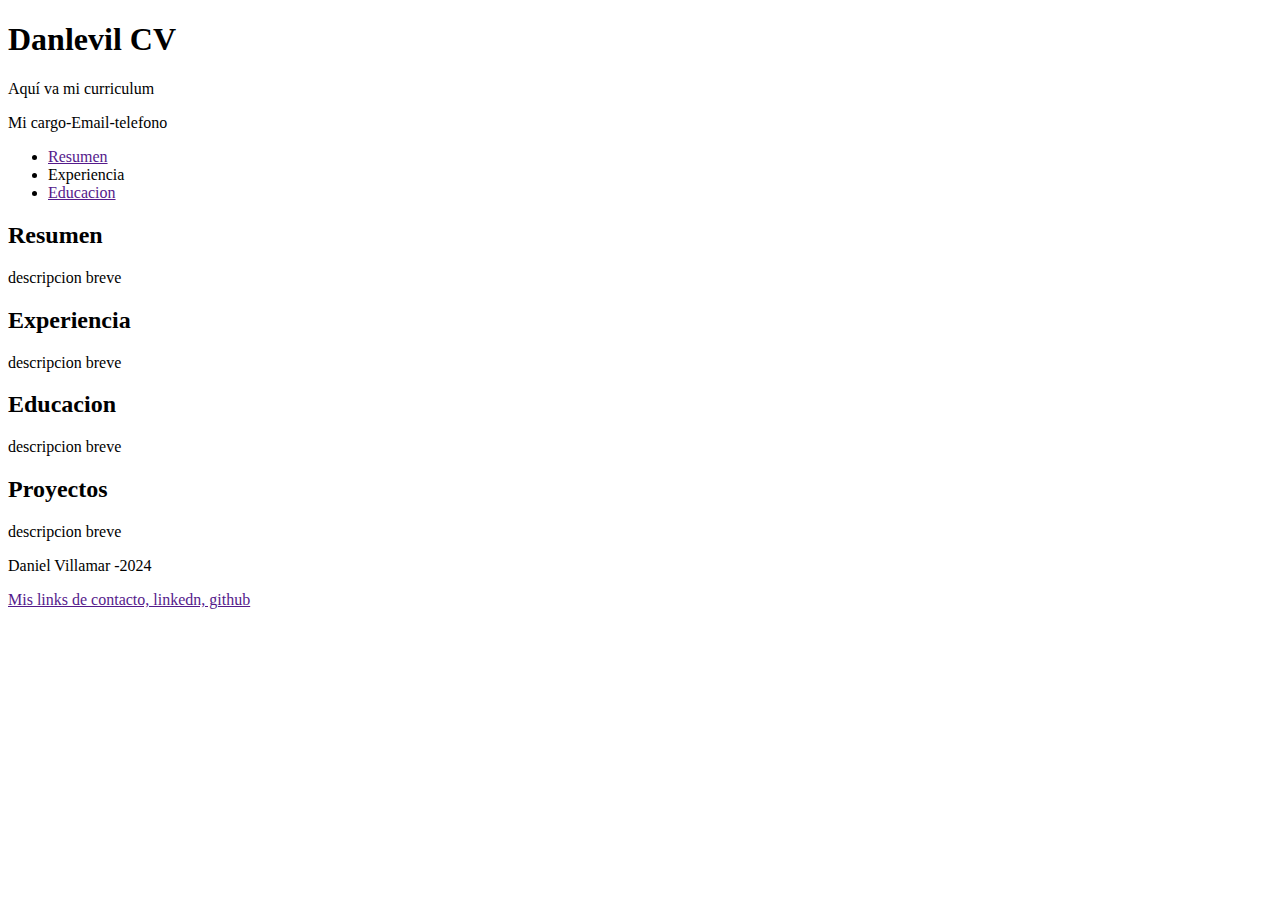
==== index.html @ 98391771 "guia02 estructura basica" ====
<!DOCTYPE html>
<html>
    <head>
        <title>danlevilCv</title>
        <meta charset="utf-8">
        <meta name="viewport" content="width=device-width">

    </head>
    <body>
        <header>
            <h1>Danlevil CV</h1>
            <p>Aquí va mi curriculum</p>
            <p>Mi cargo-Email-telefono</p>
            
        </header>
        <nav>
            <ul>
                <li><a href="">Resumen</a></li>
                <li><a href=""></a>Experiencia</li>
                <li><a href="">Educacion</a></li>
            </ul>
        </nav>
        <main>
            <section>
                <h2>Resumen</h2>
                <p>descripcion breve</p>
            </section>
            <section>
                <h2>Experiencia</h2>
                <p>descripcion breve</p>
            </section>
            <section>
                <h2>Educacion</h2>
                <p>descripcion breve</p>
            </section>
            <section>
                <h2>Proyectos</h2>
                <p>descripcion breve</p>
            </section>
        </main>
        <footer>
            <p>Daniel Villamar -2024</p>
            <a href="">Mis links de contacto, linkedn, github</a>
        </footer>
    </body>

</html>
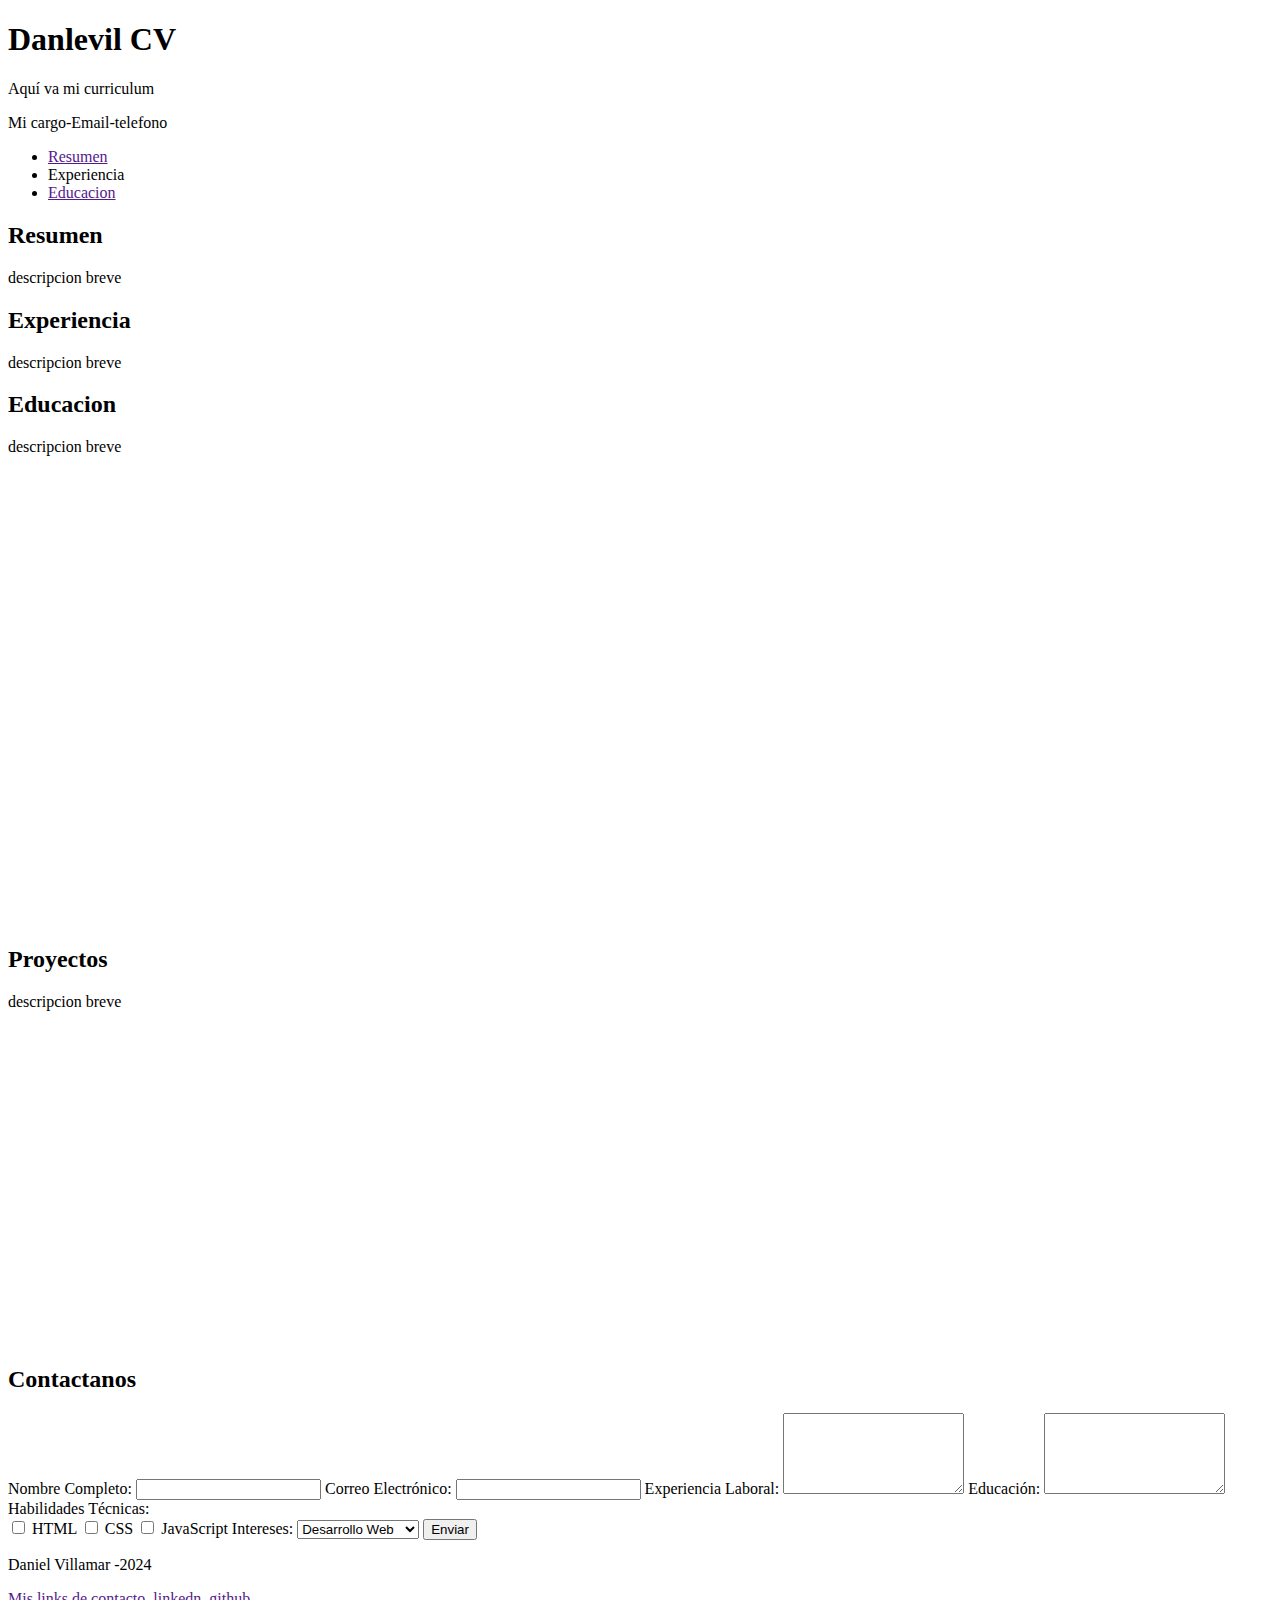
==== commit 88f49004: "guia 03 embeber objetos, formulario" ====
--- a/index.html
+++ b/index.html
@@ -32,10 +32,39 @@
             <section>
                 <h2>Educacion</h2>
                 <p>descripcion breve</p>
+                <iframe src="https://www.google.com/maps/embed?pb=!1m18!1m12!1m3!1d63792.24264597484!2d-80.03666717832031!3d-2.1478802000000035!2m3!1f0!2f0!3f0!3m2!1i1024!2i768!4f13.1!3m3!1m2!1s0x902d72f925e5bfdb%3A0x327cdb9f7f4ba3b2!2sEscuela%20Superior%20Polit%C3%A9cnica%20del%20Litoral%20(ESPOL)!5e0!3m2!1ses!2sec!4v1728502370541!5m2!1ses!2sec" width="600" height="450" style="border:0;" allowfullscreen="" loading="lazy" referrerpolicy="no-referrer-when-downgrade"></iframe>
             </section>
             <section>
                 <h2>Proyectos</h2>
                 <p>descripcion breve</p>
+                <iframe width="560" height="315" src="https://www.youtube.com/embed/fregObNcHC8?si=qarsJ1gF5odza_3P" title="YouTube video player" frameborder="0" allow="accelerometer; autoplay; clipboard-write; encrypted-media; gyroscope; picture-in-picture; web-share" referrerpolicy="strict-origin-when-cross-origin" allowfullscreen></iframe>            </section>
+            </section>
+            <section>
+                <h2>Contactanos</h2>
+                <form>
+                    <label for="nombre">Nombre Completo:</label>
+                    <input type="text" id="nombre" name="nombre" required>
+                    <label for="email">Correo Electrónico:</label>
+                    <input type="email" id="email" name="email" required>
+                    <label for="experiencia">Experiencia Laboral:</label>
+                    <textarea id="experiencia" name="experiencia" rows="5"
+                    required></textarea>
+                    <label for="educacion">Educación:</label>
+                    <textarea id="educacion" name="educacion" rows="5"
+                    required></textarea>
+                    <label>Habilidades Técnicas:</label><br>
+                    <input type="checkbox" name="habilidades" value="HTML"> HTML
+                    <input type="checkbox" name="habilidades" value="CSS"> CSS
+                    <input type="checkbox" name="habilidades" value="JavaScript">
+                    JavaScript
+                    <label for="intereses">Intereses:</label>
+                    <select id="intereses" name="intereses">
+                    <option value="desarrollo">Desarrollo Web</option>
+                    <option value="diseno">Diseño Gráfico</option>
+                    <option value="marketing">Marketing Digital</option>
+                    </select>
+                    <button type="submit">Enviar</button>
+                    </form>
             </section>
         </main>
         <footer>
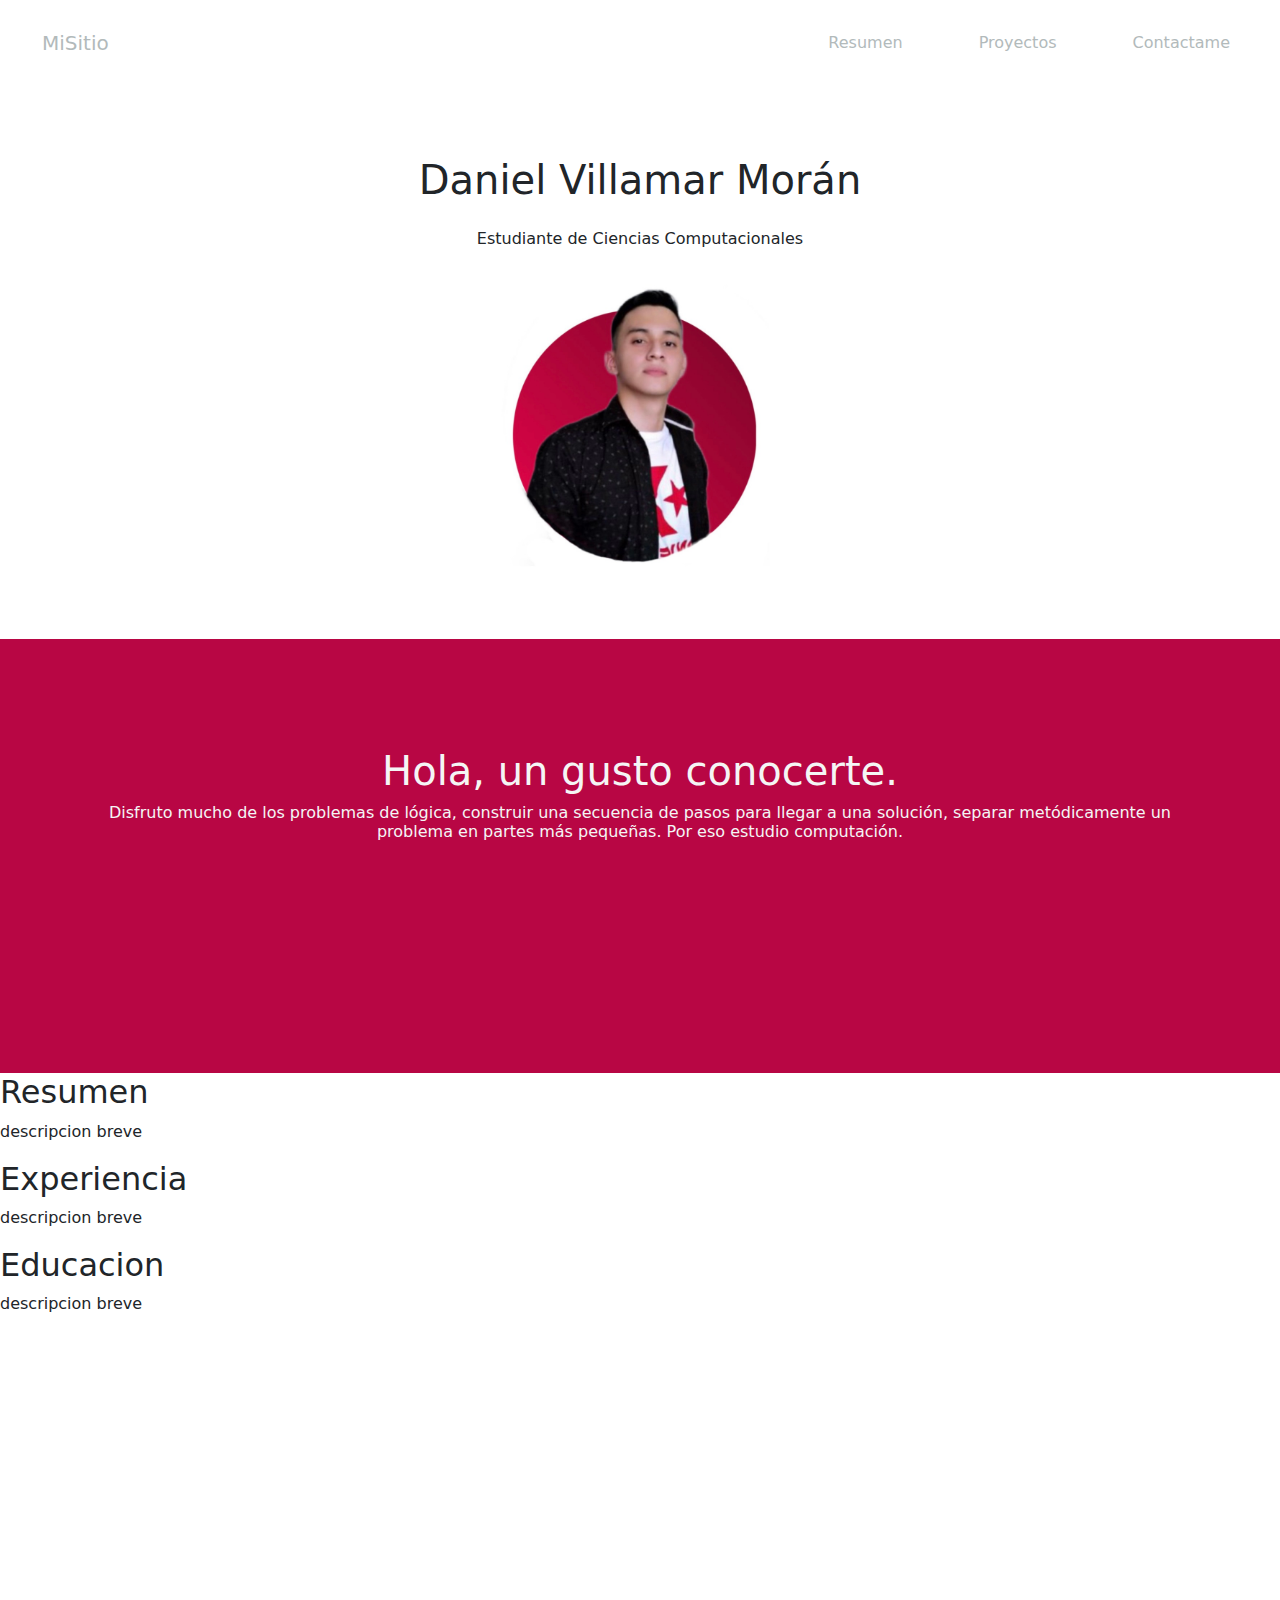
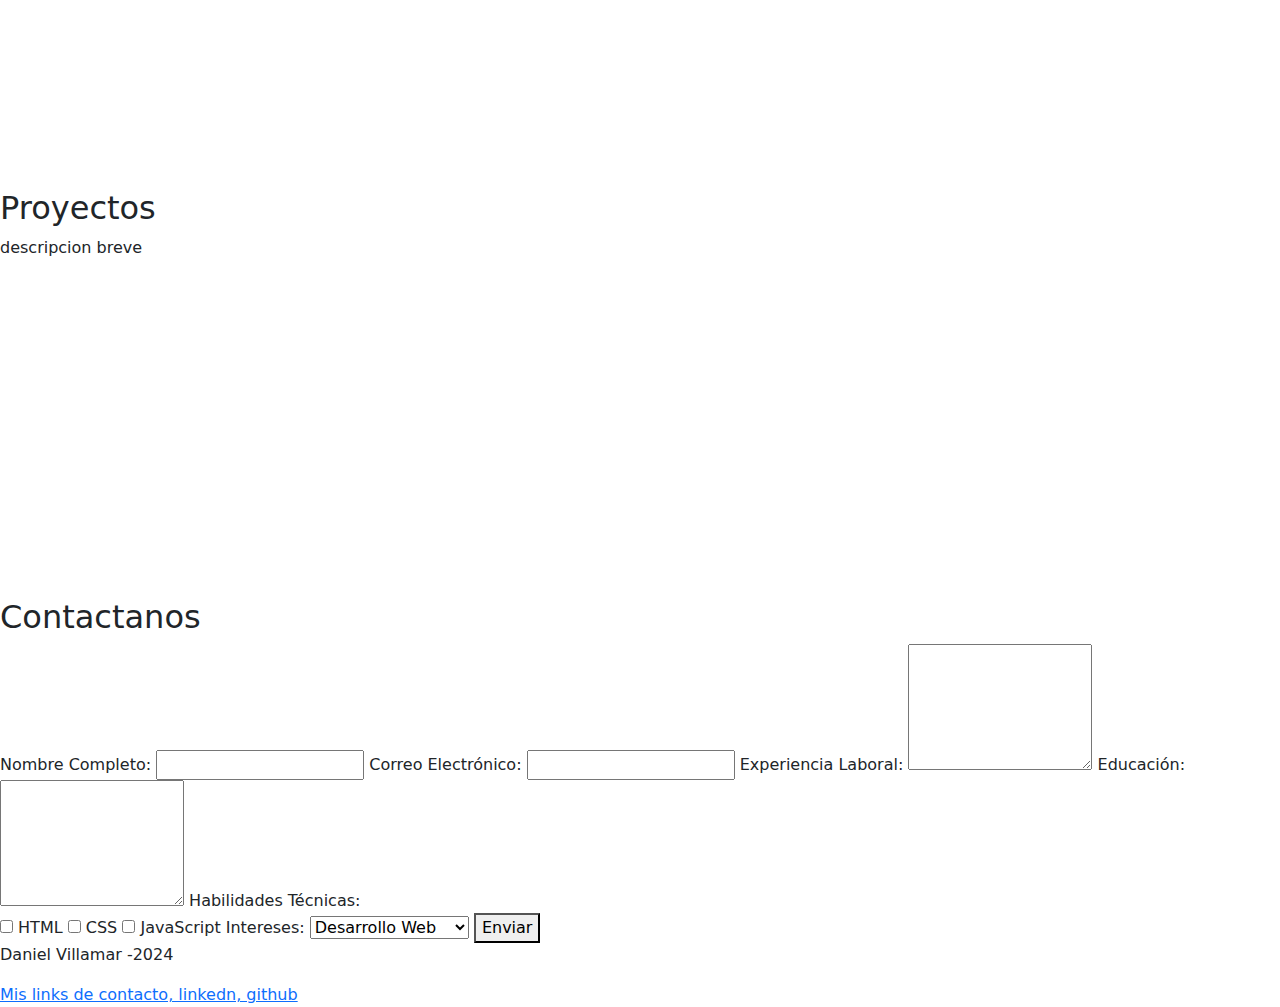
==== commit 5b39a564: "nav bar, section1 Resume" ====
--- a/index.html
+++ b/index.html
@@ -4,23 +4,59 @@
         <title>danlevilCv</title>
         <meta charset="utf-8">
         <meta name="viewport" content="width=device-width">
-
+        <!--Estilos css-->
+        <link rel="stylesheet" href="stylesheets/style.css">
+        <link rel="stylesheet" href="https://cdn.jsdelivr.net/npm/bootstrap@5.3.3/dist/css/bootstrap.min.css">
     </head>
     <body>
-        <header>
-            <h1>Danlevil CV</h1>
-            <p>Aquí va mi curriculum</p>
-            <p>Mi cargo-Email-telefono</p>
-            
+        <!--NavBar: Enlaces a las secciones-->
+        <nav class="navbar navbar-expand-lg ">
+            <div class="container-fluid">
+                <a class="navbar-brand" href="#">MiSitio</a>
+                <button class="navbar-toggler" type="button" data-bs-toggle="collapse" data-bs-target="#navbarNav" aria-controls="navbarNav" aria-expanded="false" aria-label="Toggle navigation">
+                    <span class="navbar-toggler-icon"></span>
+                </button>
+                <div class="collapse navbar-collapse" id="navbarNav">
+                    <ul class="navbar-nav ms-auto">
+                        <li class="nav-item">
+                            <a class="nav-link" href="#">Resumen</a>
+                        </li>
+                        <li class="nav-item">
+                            <a class="nav-link" href="#">Proyectos</a>
+                        </li>
+                        <li class="nav-item">
+                            <a class="nav-link" href="#">Contactame</a>
+                        </li>
+                    </ul>
+                </div>
+            </div>
+        </nav>
+        <!--Header: Nombre, descripción breve y foto-->
+        <header class=" header_container">
+            <section>
+                <h1>Daniel Villamar Morán</h1>
+                <h6>Estudiante de Ciencias Computacionales</h6>
+                
+            </section>
+            <section>
+                <figure>
+                    <img src="img/perfil.jpg" alt="foto de perfil" width="300" height="300">
+                </figure>
+            </section>          
         </header>
-        <nav>
-            <ul>
-                <li><a href="">Resumen</a></li>
-                <li><a href=""></a>Experiencia</li>
-                <li><a href="">Educacion</a></li>
-            </ul>
-        </nav>
+        <!--Contenido Main-->
         <main>
+        <!--Resumen-->
+            <section class="introPersonal">
+                <div class="containerPersonal">
+                    <div class="centrado">
+                        <h1>Hola, un gusto conocerte.</h1>
+                        <h6>Disfruto mucho de los problemas de lógica, construir una secuencia de pasos para llegar a una solución, separar metódicamente un problema en partes más pequeñas. Por eso estudio computación. </h6>
+                    </div>
+
+                </div>
+
+            </section>
             <section>
                 <h2>Resumen</h2>
                 <p>descripcion breve</p>
@@ -71,6 +107,7 @@
             <p>Daniel Villamar -2024</p>
             <a href="">Mis links de contacto, linkedn, github</a>
         </footer>
+        <!--Bootstrap JS-->
+        <script src="https://cdn.jsdelivr.net/npm/bootstrap@5.3.3/dist/js/bootstrap.bundle.min.js"></script>
     </body>
-
 </html>--- a/stylesheets/style.css
+++ b/stylesheets/style.css
@@ -0,0 +1,66 @@
+:root{
+    --Punto_focal:#d80808 /*Rojo*/
+    --interfaz:   #ede2e2 /*Blanco*/
+    --letrasOpacas: #b2babb
+}
+/*El menu de navegación del sitio*/
+.navbar{
+    background-color: var(--interfaz);
+    
+    margin-bottom: 30px;
+}
+.navbar:hover{
+    
+}
+.navbar a{
+    color: rgb(178, 186, 187);
+    margin: 15px 30px;
+    
+}
+.navbar a:hover{
+    color: black;
+    font-weight: bold;
+    transition: 0.4s;
+    font-size: 20px;
+    margin-bottom: 2px;
+}
+/*Header*/
+.header_container{
+    display: flex;
+    flex-direction: column;
+    align-items: center;
+    text-align: center;
+
+}
+.header_container h1 {
+    margin-top: 15px;
+    margin-bottom: 25px;
+    padding-top: 25px;
+}
+.header_container h6 {
+    margin-top: 15px;
+    margin-bottom: 25px;
+}
+/*Resumen*/
+.introPersonal{
+    
+    background-color: #b80644;
+    margin-top: 50px;
+    padding-bottom: 14rem;
+    padding-top: 3.6rem;
+}
+.containerPersonal{
+    display: block;
+    position: relative;
+    margin: 0 auto ;
+    padding-top: 50px;
+    margin-left: 80px;
+    margin-right: 80px;
+    
+}
+.centrado {
+    text-align: center;
+}
+.centrado h1, .centrado h6{
+    color:whitesmoke;
+}
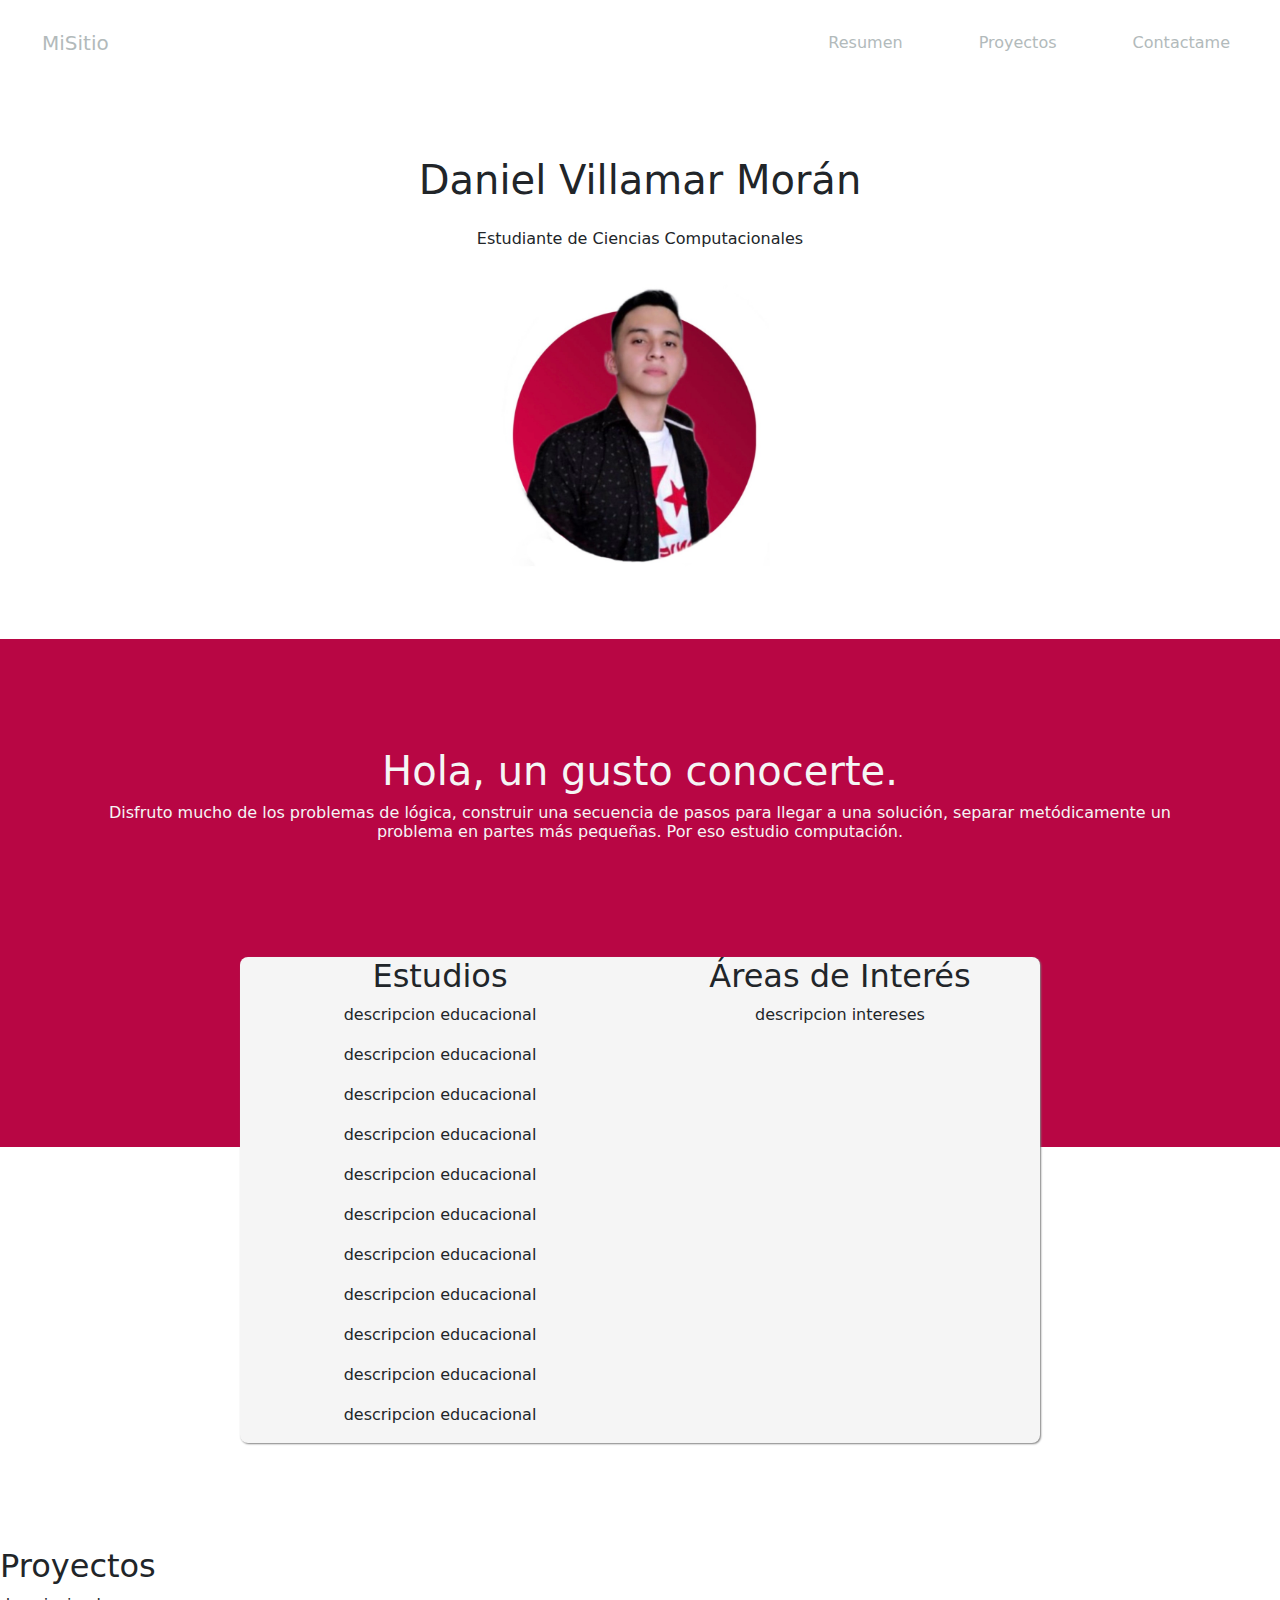
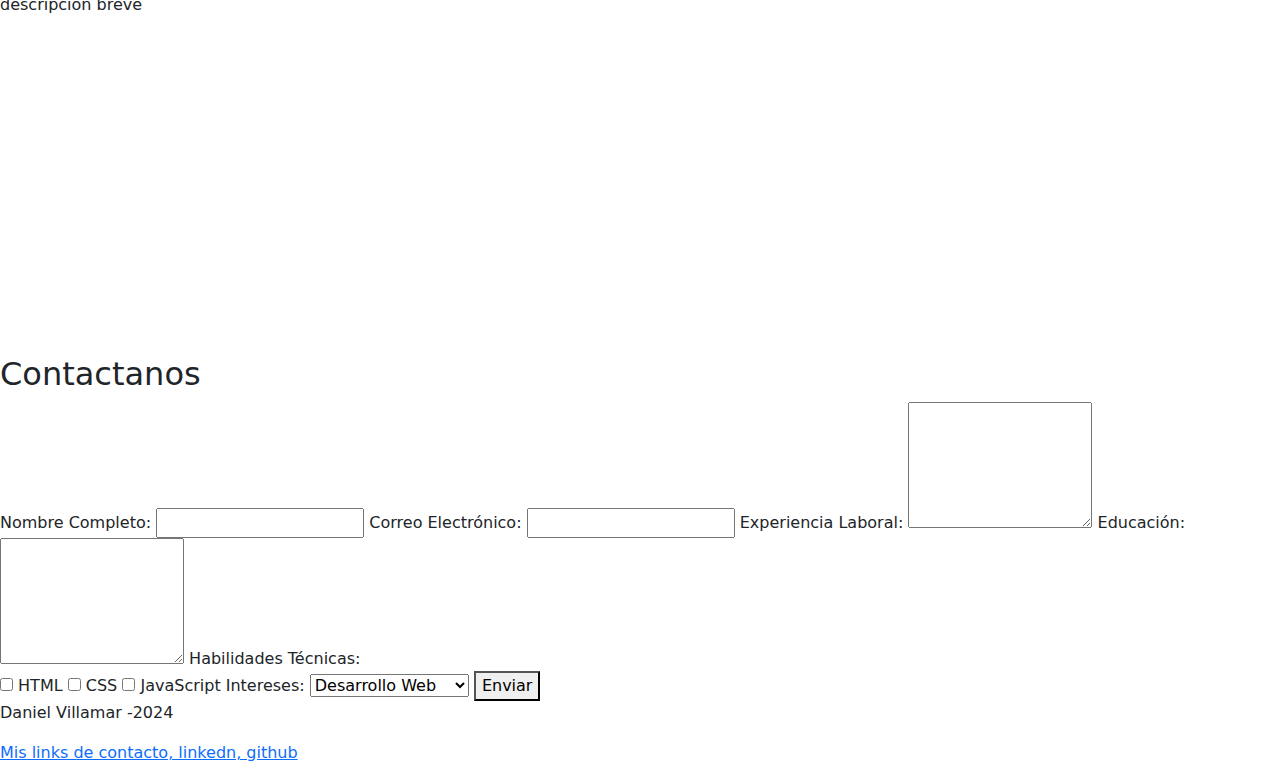
==== commit 721513d6: "Box del background 0.1" ====
--- a/index.html
+++ b/index.html
@@ -6,6 +6,8 @@
         <meta name="viewport" content="width=device-width">
         <!--Estilos css-->
         <link rel="stylesheet" href="stylesheets/style.css">
+        <link rel="stylesheet" href="stylesheets/styleBackground.css">
+        <!--Bootstrap-->
         <link rel="stylesheet" href="https://cdn.jsdelivr.net/npm/bootstrap@5.3.3/dist/css/bootstrap.min.css">
     </head>
     <body>
@@ -53,27 +55,36 @@
                         <h1>Hola, un gusto conocerte.</h1>
                         <h6>Disfruto mucho de los problemas de lógica, construir una secuencia de pasos para llegar a una solución, separar metódicamente un problema en partes más pequeñas. Por eso estudio computación. </h6>
                     </div>
-
                 </div>
-
             </section>
-            <section>
-                <h2>Resumen</h2>
-                <p>descripcion breve</p>
+        <!--Información-->
+            <section class="sectionbackground">
+                <div class="containerBackground">
+                    <section class="educacion">
+                        <h2>Estudios</h2>
+                        <p>descripcion educacional</p>
+                        <p>descripcion educacional</p>
+                        <p>descripcion educacional</p>
+                        <p>descripcion educacional</p>
+                        <p>descripcion educacional</p>
+                        <p>descripcion educacional</p>
+                        <p>descripcion educacional</p>
+                        <p>descripcion educacional</p>
+                        <p>descripcion educacional</p>
+                        <p>descripcion educacional</p>
+                        <p>descripcion educacional</p>
+                    </section>
+                    <section class="areasDeInteres">
+                        <h2>Áreas de Interés</h2>
+                        <p>descripcion intereses</p>
+                    </section>
+                </div>
             </section>
-            <section>
-                <h2>Experiencia</h2>
-                <p>descripcion breve</p>
-            </section>
-            <section>
-                <h2>Educacion</h2>
-                <p>descripcion breve</p>
-                <iframe src="https://www.google.com/maps/embed?pb=!1m18!1m12!1m3!1d63792.24264597484!2d-80.03666717832031!3d-2.1478802000000035!2m3!1f0!2f0!3f0!3m2!1i1024!2i768!4f13.1!3m3!1m2!1s0x902d72f925e5bfdb%3A0x327cdb9f7f4ba3b2!2sEscuela%20Superior%20Polit%C3%A9cnica%20del%20Litoral%20(ESPOL)!5e0!3m2!1ses!2sec!4v1728502370541!5m2!1ses!2sec" width="600" height="450" style="border:0;" allowfullscreen="" loading="lazy" referrerpolicy="no-referrer-when-downgrade"></iframe>
-            </section>
+            <!--Proyectos, cards proyectos-->
             <section>
                 <h2>Proyectos</h2>
                 <p>descripcion breve</p>
-                <iframe width="560" height="315" src="https://www.youtube.com/embed/fregObNcHC8?si=qarsJ1gF5odza_3P" title="YouTube video player" frameborder="0" allow="accelerometer; autoplay; clipboard-write; encrypted-media; gyroscope; picture-in-picture; web-share" referrerpolicy="strict-origin-when-cross-origin" allowfullscreen></iframe>            </section>
+                <iframe width="560" height="315" src="https://www.youtube.com/embed/fregObNcHC8?si=qarsJ1gF5odza_3P" title="YouTube video player" frameborder="0" allow="accelerometer; autoplay; clipboard-write; encrypted-media; gyroscope; picture-in-picture; web-share" referrerpolicy="strict-origin-when-cross-origin" allowfullscreen></iframe>            
             </section>
             <section>
                 <h2>Contactanos</h2>
@@ -110,4 +121,5 @@
         <!--Bootstrap JS-->
         <script src="https://cdn.jsdelivr.net/npm/bootstrap@5.3.3/dist/js/bootstrap.bundle.min.js"></script>
     </body>
-</html>+</html>
+                <!--<iframe src="https://www.google.com/maps/embed?pb=!1m18!1m12!1m3!1d63792.24264597484!2d-80.03666717832031!3d-2.1478802000000035!2m3!1f0!2f0!3f0!3m2!1i1024!2i768!4f13.1!3m3!1m2!1s0x902d72f925e5bfdb%3A0x327cdb9f7f4ba3b2!2sEscuela%20Superior%20Polit%C3%A9cnica%20del%20Litoral%20(ESPOL)!5e0!3m2!1ses!2sec!4v1728502370541!5m2!1ses!2sec" width="600" height="450" style="border:0;" allowfullscreen="" loading="lazy" referrerpolicy="no-referrer-when-downgrade"></iframe>-->--- a/stylesheets/style.css
+++ b/stylesheets/style.css
@@ -1,12 +1,11 @@
 :root{
-    --Punto_focal:#d80808 /*Rojo*/
-    --interfaz:   #ede2e2 /*Blanco*/
+    --punto-focal:  #b80644f /*Rojo*/
+    --interfaz:     #ede2e2 /*Blanco*/
     --letrasOpacas: #b2babb
 }
 /*El menu de navegación del sitio*/
 .navbar{
-    background-color: var(--interfaz);
-    
+    background-color: var(--punto-focal);
     margin-bottom: 30px;
 }
 .navbar:hover{
@@ -43,10 +42,9 @@
 }
 /*Resumen*/
 .introPersonal{
-    
     background-color: #b80644;
     margin-top: 50px;
-    padding-bottom: 14rem;
+    padding-bottom: 3.6rem;
     padding-top: 3.6rem;
 }
 .containerPersonal{
--- a/stylesheets/styleBackground.css
+++ b/stylesheets/styleBackground.css
@@ -0,0 +1,43 @@
+:root{
+    --Punto_focal:#b80644 /*Rojo*/
+    --interfaz:   #ede2e2 /*Blanco*/
+}
+.sectionbackground{
+    position: static;
+    background-color:#b80644;
+    max-height: 15rem;/*Controla cuanto va a crecer el section*/
+    padding-bottom: 4rem; 
+    margin-bottom: 25rem;
+}
+.containerBackground{
+    position: relative;
+    display: flex;
+    flex-wrap: wrap;
+    background-color: whitesmoke;
+    border-radius: 8px;
+    margin-left: 15em;
+    margin-right: 15em;
+    top: 50px;
+    box-shadow: gray 1px 1px 2px;
+
+}
+/*
+.backgroundExtensivo{
+    position: inherit;
+    background-color: greenyellow;
+    display: flex;
+    flex-wrap: ;
+    justify-content: space-around;
+    border-radius: 8px;
+    top: 20px;
+    border-style:ridge;
+}*/
+.educacion{
+    text-align: center;
+    flex-basis: 50%;
+}
+.areasDeInteres{
+    text-align: center;
+    flex-basis: 50%;
+
+}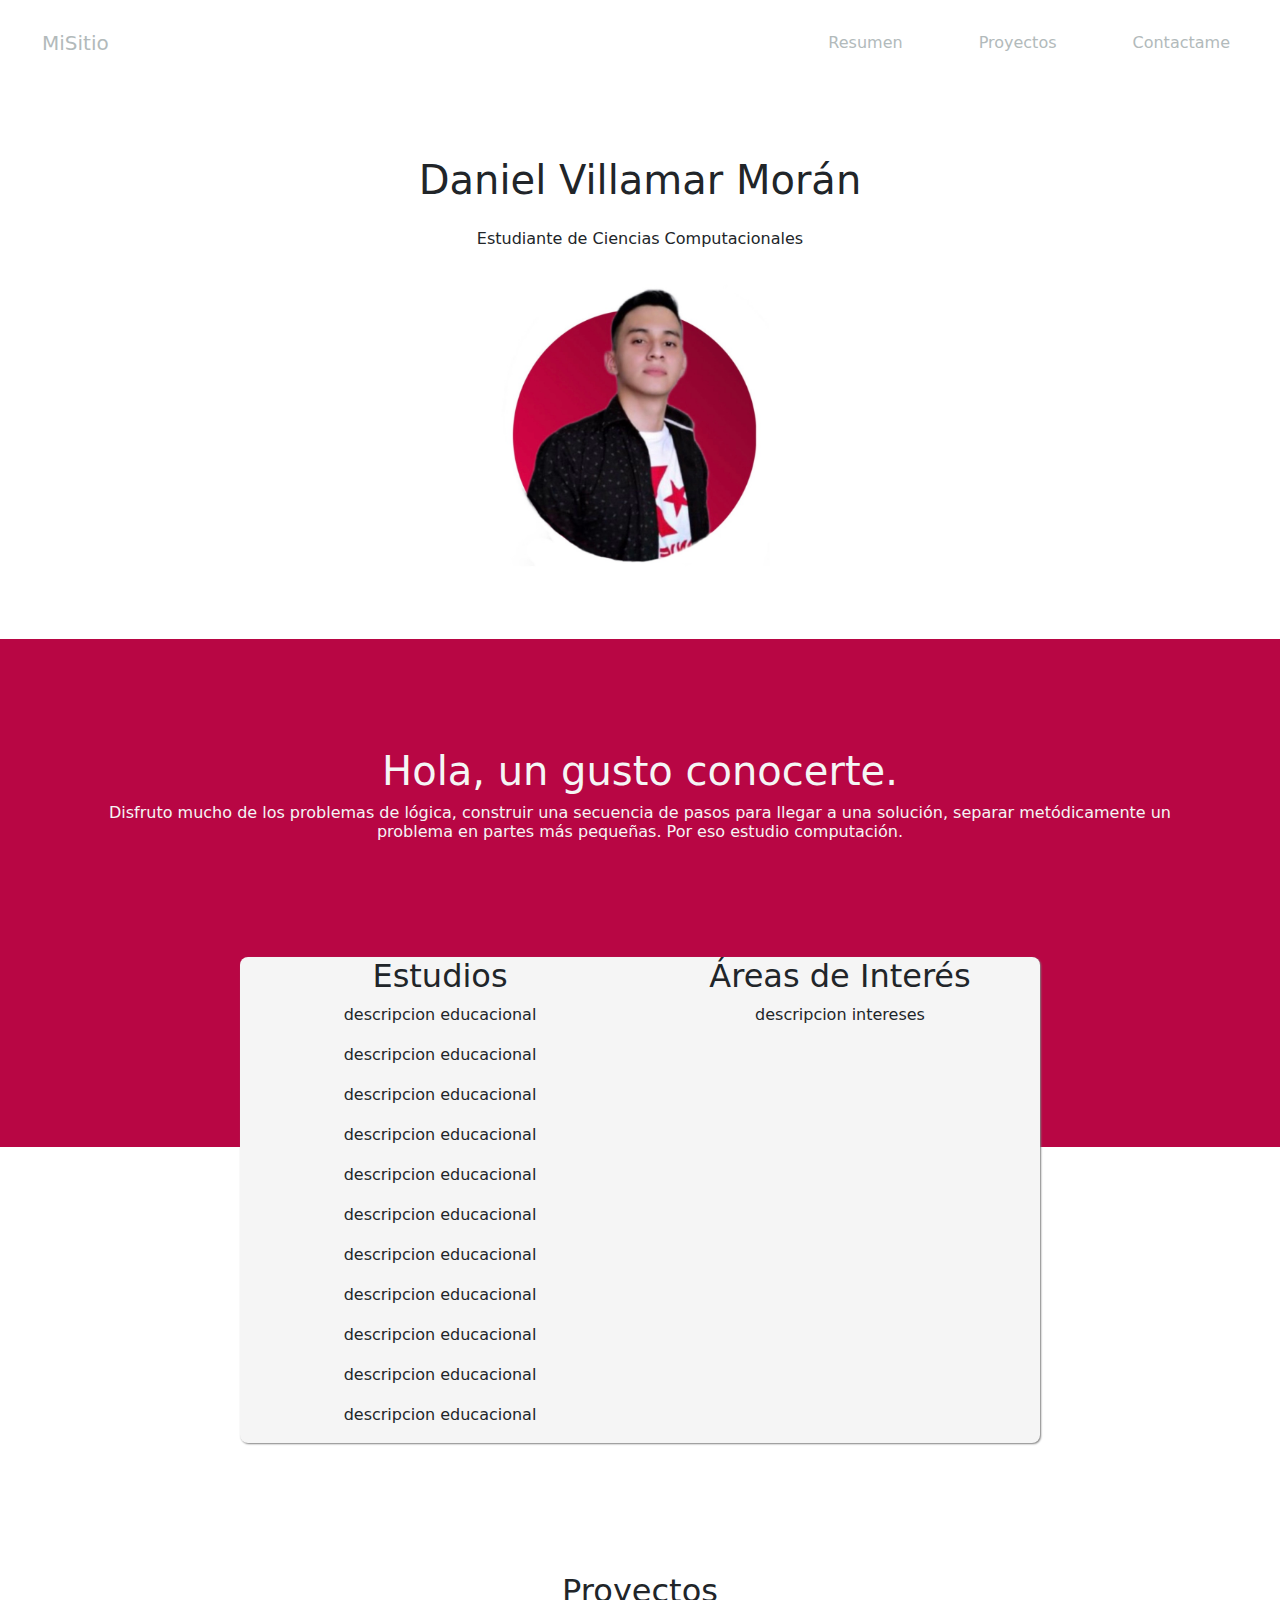
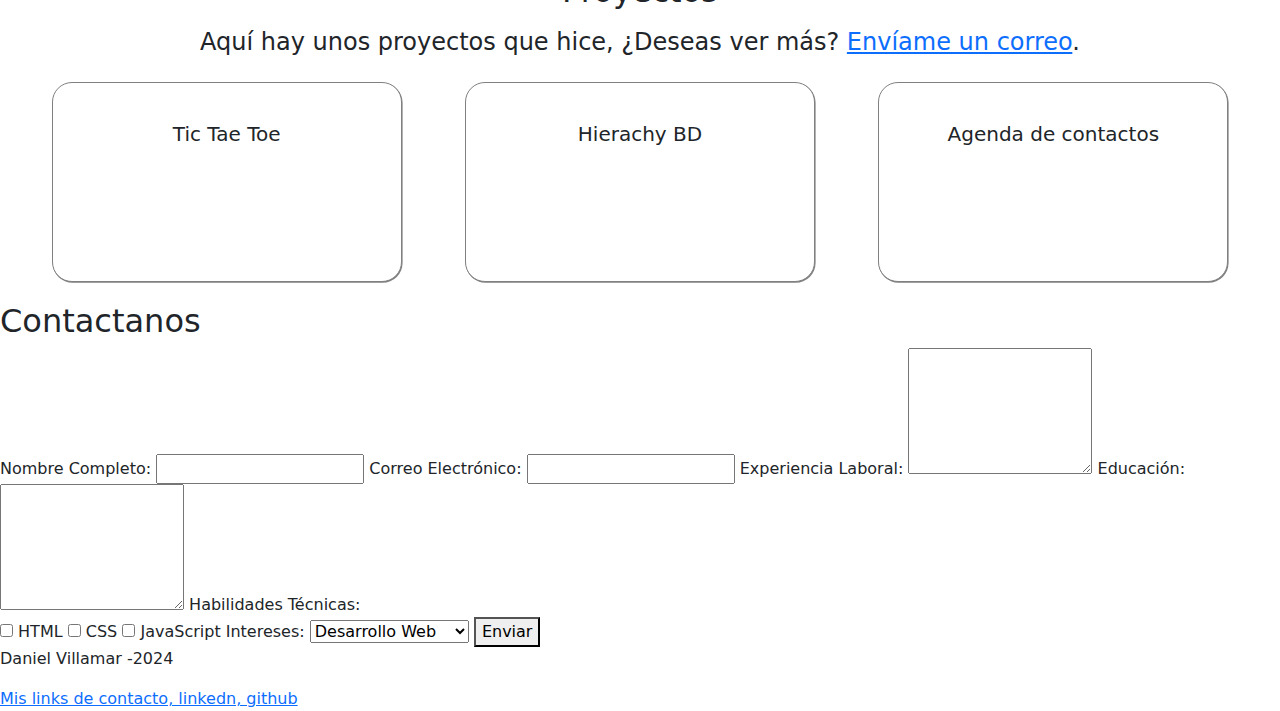
==== commit edf0a243: "Cards, proyectos personales" ====
--- a/index.html
+++ b/index.html
@@ -80,11 +80,36 @@
                     </section>
                 </div>
             </section>
-            <!--Proyectos, cards proyectos-->
-            <section>
+            <!--Proyectos, tarjetas proyectos-->
+            <section class="proyectosPersonales">
                 <h2>Proyectos</h2>
-                <p>descripcion breve</p>
-                <iframe width="560" height="315" src="https://www.youtube.com/embed/fregObNcHC8?si=qarsJ1gF5odza_3P" title="YouTube video player" frameborder="0" allow="accelerometer; autoplay; clipboard-write; encrypted-media; gyroscope; picture-in-picture; web-share" referrerpolicy="strict-origin-when-cross-origin" allowfullscreen></iframe>            
+                <h4 >Aquí hay unos proyectos que hice, ¿Deseas ver más? <a href="danlevil@espol.edu.ec">Envíame un correo</a>.</h4>
+                <div id="containerP">
+                    <div class="containertarjeta">
+                        <div class="tarjeta">
+                            <h5>Tic Tae Toe</h5>
+                            <p class="tarjeta-text">Implementacion en Java del popular juego usando algoritmo de arboles.</p>
+                            <a class="botonTarjetas" href="https://github.com/danlevil/ED-G9-Proyecto" target="_blank">Ver proyecto</a>    
+                        </div>
+                    </div>
+                    <div class="containertarjeta">
+                        <div class="tarjeta">
+                            <h5>Hierachy BD</h5>
+                            <p class="tarjeta-text">Implementacion sencilla de la base de datos del sitio @@@.com .</p>
+                            <a class="botonTarjetas" href="https://github.com/danlevil/BD-PROYECTO-Grupo3" target="_blank">Ver proyecto</a>
+                        </div>
+                    </div>
+                    <div class="containertarjeta">
+                        <div class="tarjeta">
+                            <h5>Agenda de contactos</h5>
+                            <p class="tarjeta-text">Sistema de registro,administracion de contactos en Java.</p>
+                            <a class="botonTarjetas" href="https://github.com/danlevil/ED-G10-PROYECTO" target="_blank">Ver proyecto</a>
+                        </div>
+                    </div>
+
+                </div>
+                
+                
             </section>
             <section>
                 <h2>Contactanos</h2>
@@ -122,4 +147,5 @@
         <script src="https://cdn.jsdelivr.net/npm/bootstrap@5.3.3/dist/js/bootstrap.bundle.min.js"></script>
     </body>
 </html>
-                <!--<iframe src="https://www.google.com/maps/embed?pb=!1m18!1m12!1m3!1d63792.24264597484!2d-80.03666717832031!3d-2.1478802000000035!2m3!1f0!2f0!3f0!3m2!1i1024!2i768!4f13.1!3m3!1m2!1s0x902d72f925e5bfdb%3A0x327cdb9f7f4ba3b2!2sEscuela%20Superior%20Polit%C3%A9cnica%20del%20Litoral%20(ESPOL)!5e0!3m2!1ses!2sec!4v1728502370541!5m2!1ses!2sec" width="600" height="450" style="border:0;" allowfullscreen="" loading="lazy" referrerpolicy="no-referrer-when-downgrade"></iframe>-->+                <!--<iframe src="https://www.google.com/maps/embed?pb=!1m18!1m12!1m3!1d63792.24264597484!2d-80.03666717832031!3d-2.1478802000000035!2m3!1f0!2f0!3f0!3m2!1i1024!2i768!4f13.1!3m3!1m2!1s0x902d72f925e5bfdb%3A0x327cdb9f7f4ba3b2!2sEscuela%20Superior%20Polit%C3%A9cnica%20del%20Litoral%20(ESPOL)!5e0!3m2!1ses!2sec!4v1728502370541!5m2!1ses!2sec" width="600" height="450" style="border:0;" allowfullscreen="" loading="lazy" referrerpolicy="no-referrer-when-downgrade"></iframe>-->
+                <!--<iframe width="560" height="315" src="https://www.youtube.com/embed/fregObNcHC8?si=qarsJ1gF5odza_3P" title="YouTube video player" frameborder="0" allow="accelerometer; autoplay; clipboard-write; encrypted-media; gyroscope; picture-in-picture; web-share" referrerpolicy="strict-origin-when-cross-origin" allowfullscreen></iframe>-->   --- a/stylesheets/style.css
+++ b/stylesheets/style.css
@@ -2,6 +2,10 @@
     --punto-focal:  #b80644f /*Rojo*/
     --interfaz:     #ede2e2 /*Blanco*/
     --letrasOpacas: #b2babb
+}
+*{
+    box-sizing: border-box;
+
 }
 /*El menu de navegación del sitio*/
 .navbar{
--- a/stylesheets/styleBackground.css
+++ b/stylesheets/styleBackground.css
@@ -1,6 +1,10 @@
 :root{
     --Punto_focal:#b80644 /*Rojo*/
     --interfaz:   #ede2e2 /*Blanco*/
+}
+*{
+    box-sizing: border-box;
+
 }
 .sectionbackground{
     position: static;
@@ -40,4 +44,88 @@
     text-align: center;
     flex-basis: 50%;
 
-}+}
+/*Seccion de proyectos personales*/
+.proyectosPersonales{
+    margin-top: 10px;
+    padding: 20px;
+}
+.proyectosPersonales h2, .proyectosPersonales h4{
+    text-align: center;
+    padding: 5px 10px;
+}
+#containerP{
+    display: flex;
+    flex-wrap: wrap;
+    margin-top: 20px;
+}
+.containertarjeta{
+    display: flex;
+    flex-wrap: wrap;
+    flex-direction: row;
+    justify-content: center;
+    text-align: center;
+    flex-basis: 33.33%;
+    flex-grow: 2;
+}
+.tarjeta{
+    background-color: white ;
+    border-radius: 20px;
+    border: 0.7px gray solid;
+    box-shadow: gray 0.6px 0.8px 0.5px;
+    display: flex;
+    flex-direction: column;
+    justify-content: center;
+    align-items: center;
+    width: 350px;
+    max-width: 350px;
+    height: 200px;
+}
+.tarjeta:hover{
+    background-color: rgb(0, 0, 0, 0.8999);
+    color: white;
+    transition: all 1.5s ease-in-out 0.2s;
+    .tarjeta-text{
+        display: inline;
+        visibility: visible;
+        color: white;
+        height: auto;
+        text-align: start;
+        margin:5px 20px;
+    }
+    .botonTarjetas{
+        visibility: visible;
+        background-color: #b80644;
+        color: white !important;
+        padding: 0.75rem;
+        border-radius: 10px;
+        width: auto;
+        height: auto;
+        text-decoration: none;
+        opacity: 0.8;
+    }
+}
+
+.tarjeta-text{
+    visibility: hidden;
+    
+}
+
+.botonTarjetas{
+    visibility: hidden;
+}
+
+/*
+.espacio{
+    background-color: aqua;
+    height: 80px;
+    width: 200px;
+    z-index: 0.1;
+
+}
+.espacio:hover{
+    height: 0px;
+
+}*/
+
+
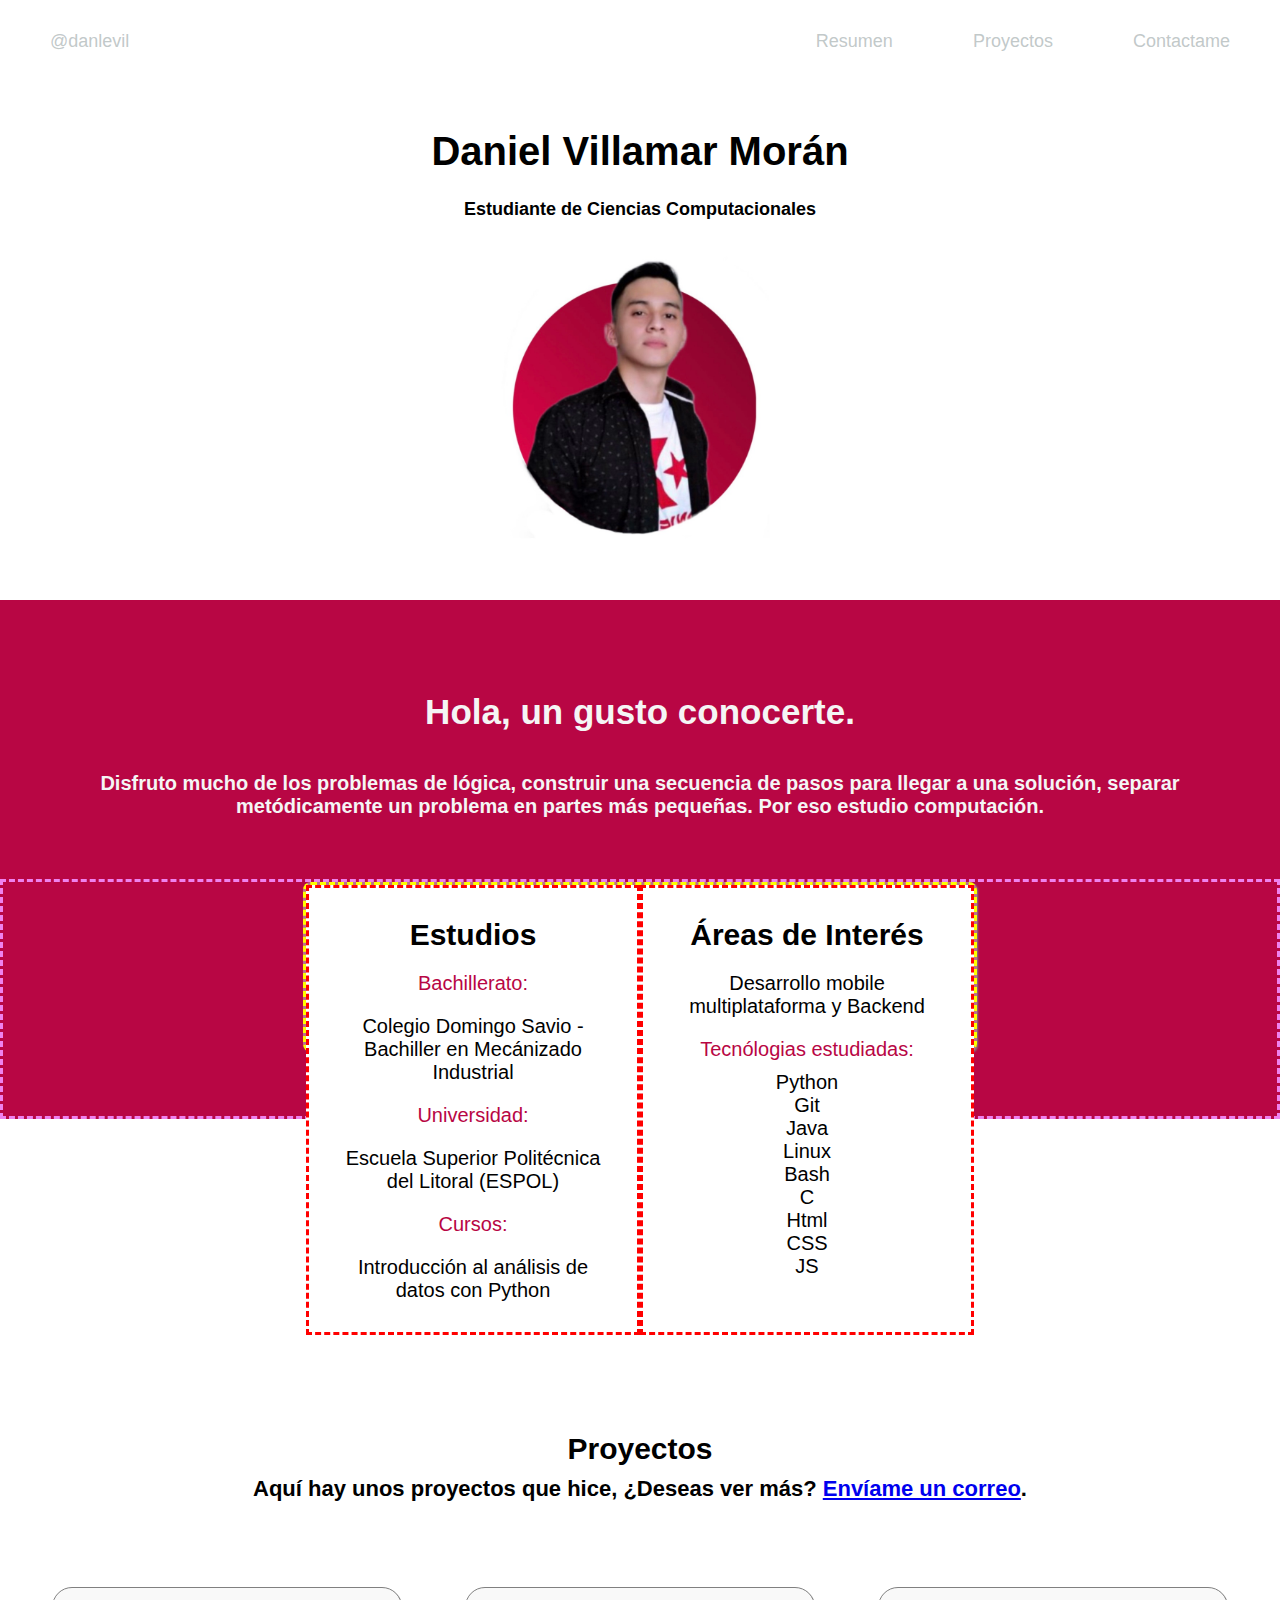
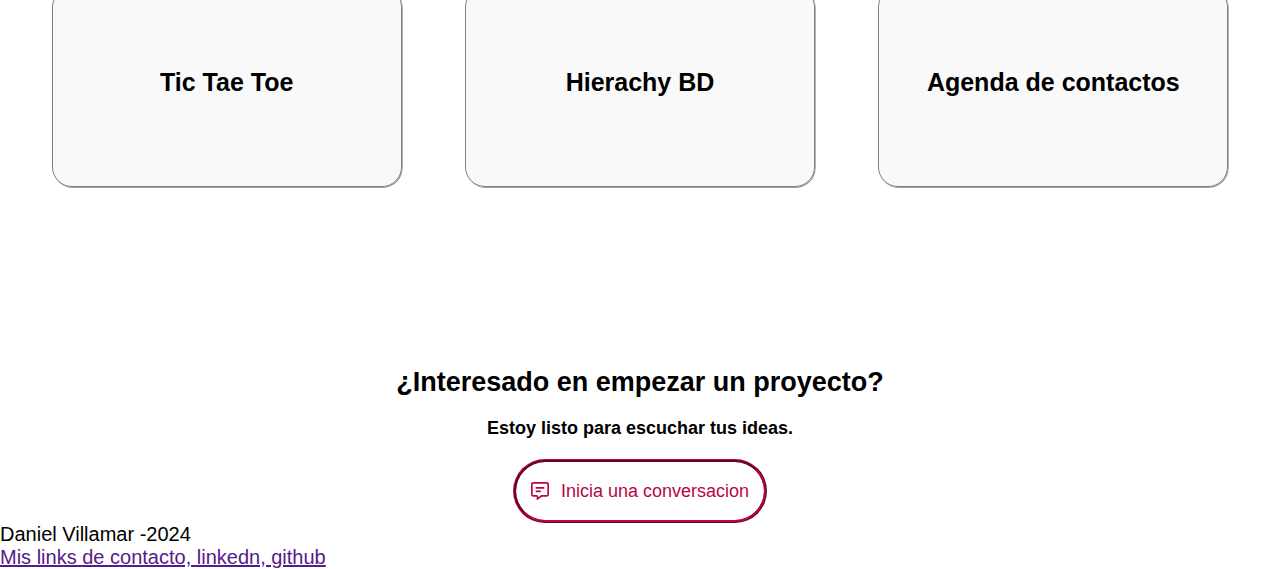
==== commit 153a8d84: "Tarjetas y boton de contacto" ====
--- a/index.html
+++ b/index.html
@@ -7,36 +7,31 @@
         <!--Estilos css-->
         <link rel="stylesheet" href="stylesheets/style.css">
         <link rel="stylesheet" href="stylesheets/styleBackground.css">
-        <!--Bootstrap-->
-        <link rel="stylesheet" href="https://cdn.jsdelivr.net/npm/bootstrap@5.3.3/dist/css/bootstrap.min.css">
+        <link rel="stylesheet" href="stylesheets/styleContacto.css">
+        <link rel="preconnect" href="https://fonts.googleapis.com">
+        <link rel="preconnect" href="https://fonts.gstatic.com" crossorigin>
+        <link href="https://fonts.googleapis.com/css2?family=Fira+Sans:ital,wght@0,100;0,200;0,300;0,400;0,500;0,600;0,700;0,800;0,900;1,100;1,200;1,300;1,400;1,500;1,600;1,700;1,800;1,900&display=swap" rel="stylesheet">
+        <!--Bootstrap
+        <link rel="stylesheet" href="https://cdn.jsdelivr.net/npm/bootstrap@5.3.3/dist/css/bootstrap.min.css">-->
     </head>
     <body>
         <!--NavBar: Enlaces a las secciones-->
-        <nav class="navbar navbar-expand-lg ">
-            <div class="container-fluid">
-                <a class="navbar-brand" href="#">MiSitio</a>
-                <button class="navbar-toggler" type="button" data-bs-toggle="collapse" data-bs-target="#navbarNav" aria-controls="navbarNav" aria-expanded="false" aria-label="Toggle navigation">
-                    <span class="navbar-toggler-icon"></span>
-                </button>
-                <div class="collapse navbar-collapse" id="navbarNav">
-                    <ul class="navbar-nav ms-auto">
-                        <li class="nav-item">
-                            <a class="nav-link" href="#">Resumen</a>
-                        </li>
-                        <li class="nav-item">
-                            <a class="nav-link" href="#">Proyectos</a>
-                        </li>
-                        <li class="nav-item">
-                            <a class="nav-link" href="#">Contactame</a>
-                        </li>
-                    </ul>
-                </div>
+        <nav class="navbar">
+            <div class="logo">
+                <a href="#">@danlevil</a>
             </div>
+            <input type="checkbox" id="toggle-menu">
+            <label for="toggle-menu" class="menu-icon">&#9776;</label>
+            <ul class="menu">
+                <li><a href="#resumen">Resumen</a></li>
+                <li><a href="#proyectos">Proyectos</a></li>
+                <li><a href="#">Contactame</a></li>
+            </ul>
         </nav>
         <!--Header: Nombre, descripción breve y foto-->
-        <header class=" header_container">
+        <header class=" header_container" >
             <section>
-                <h1>Daniel Villamar Morán</h1>
+                <h1 class="fira-sans-bold-italic">Daniel Villamar Morán</h1>
                 <h6>Estudiante de Ciencias Computacionales</h6>
                 
             </section>
@@ -49,7 +44,7 @@
         <!--Contenido Main-->
         <main>
         <!--Resumen-->
-            <section class="introPersonal">
+            <section class="introPersonal"  id="resumen">
                 <div class="containerPersonal">
                     <div class="centrado">
                         <h1>Hola, un gusto conocerte.</h1>
@@ -60,30 +55,42 @@
         <!--Información-->
             <section class="sectionbackground">
                 <div class="containerBackground">
-                    <section class="educacion">
+                    <section class="sb educacion">
                         <h2>Estudios</h2>
-                        <p>descripcion educacional</p>
-                        <p>descripcion educacional</p>
-                        <p>descripcion educacional</p>
-                        <p>descripcion educacional</p>
-                        <p>descripcion educacional</p>
-                        <p>descripcion educacional</p>
-                        <p>descripcion educacional</p>
-                        <p>descripcion educacional</p>
-                        <p>descripcion educacional</p>
-                        <p>descripcion educacional</p>
-                        <p>descripcion educacional</p>
+                        <p class="sbsubtitulo">Bachillerato:</p>
+                        <p>Colegio Domingo Savio - Bachiller 
+                            en Mecánizado Industrial
+                        </p>
+                        <p class="sbsubtitulo">Universidad:</p>
+                        <p>Escuela Superior Politécnica del Litoral (ESPOL)</p>
+                        <p class="sbsubtitulo">Cursos:</p>
+                        <p>Introducción al análisis de datos con Python</p>
+                        
                     </section>
-                    <section class="areasDeInteres">
+                    <section class="sb areasDeInteres">
                         <h2>Áreas de Interés</h2>
-                        <p>descripcion intereses</p>
+                        <p>Desarrollo mobile multiplataforma y Backend</p>
+                        <p class="sbsubtitulo">Tecnólogias estudiadas:</p>
+                        <ul class="listatecnologias">
+                            <li>Python</li>
+                            <li>Git</li>
+                            <li>Java</li>
+                            <li>Linux</li>
+                            <li>Bash</li>
+                            <li>C</li>
+                            <li>Html</li>
+                            <li>CSS</li>
+                            <li>JS</li>
+                            
+                        </ul>
+                        
                     </section>
                 </div>
             </section>
-            <!--Proyectos, tarjetas proyectos-->
+        <!--Proyectos, tarjetas proyectos-->
             <section class="proyectosPersonales">
                 <h2>Proyectos</h2>
-                <h4 >Aquí hay unos proyectos que hice, ¿Deseas ver más? <a href="danlevil@espol.edu.ec">Envíame un correo</a>.</h4>
+                <h4 id="proyectos">Aquí hay unos proyectos que hice, ¿Deseas ver más? <a href="danlevil@espol.edu.ec">Envíame un correo</a>.</h4>
                 <div id="containerP">
                     <div class="containertarjeta">
                         <div class="tarjeta">
@@ -106,14 +113,34 @@
                             <a class="botonTarjetas" href="https://github.com/danlevil/ED-G10-PROYECTO" target="_blank">Ver proyecto</a>
                         </div>
                     </div>
+                </div>    
+            </section>
+        <!--Info contacto y footer-->
+            <section class="info_y_contacto">
+                <div class="contenedorInfo">
+                    <h2>¿Interesado en empezar un proyecto?</h2>
+                    <h4>Estoy listo para escuchar tus ideas.</h4>
+                    <a class="btnform" href="form.html">
+                        <span>
+                            <svg class="svg" aria-hidden="true" focusable="false" data-prefix="far" data-icon="message-lines" role="img" xmlns="http://www.w3.org/2000/svg" viewBox="0 0 512 512" data-fa-i2svg=""><path fill="currentColor" d="M208 416c0-26.5-21.5-48-48-48l-96 0c-8.8 0-16-7.2-16-16L48 64c0-8.8 7.2-16 16-16l384 0c8.8 0 16 7.2 16 16l0 288c0 8.8-7.2 16-16 16l-138.7 0c-10.4 0-20.5 3.4-28.8 9.6L208 432l0-16zm-.2 76.2l.2-.2 101.3-76L448 416c35.3 0 64-28.7 64-64l0-288c0-35.3-28.7-64-64-64L64 0C28.7 0 0 28.7 0 64L0 352c0 35.3 28.7 64 64 64l48 0 48 0 0 48 0 4 0 .3 0 6.4 0 21.3c0 6.1 3.4 11.6 8.8 14.3s11.9 2.1 16.8-1.5L202.7 496l5.1-3.8zM152 144c-13.3 0-24 10.7-24 24s10.7 24 24 24l208 0c13.3 0 24-10.7 24-24s-10.7-24-24-24l-208 0zm0 96c-13.3 0-24 10.7-24 24s10.7 24 24 24l112 0c13.3 0 24-10.7 24-24s-10.7-24-24-24l-112 0z"></path></svg>
+                        </span>
+                        <span class="iniciaform">Inicia una conversacion</span>
+                    </a>
+                </div>
+            </section>
+        </main>
+        <footer>
+            <p>Daniel Villamar -2024</p>
+            <a href="">Mis links de contacto, linkedn, github</a>
+        </footer>
+        <!--Bootstrap JS
+        <script src="https://cdn.jsdelivr.net/npm/bootstrap@5.3.3/dist/js/bootstrap.bundle.min.js"></script>-->
+    </body>
+</html>
+                <!--<iframe src="https://www.google.com/maps/embed?pb=!1m18!1m12!1m3!1d63792.24264597484!2d-80.03666717832031!3d-2.1478802000000035!2m3!1f0!2f0!3f0!3m2!1i1024!2i768!4f13.1!3m3!1m2!1s0x902d72f925e5bfdb%3A0x327cdb9f7f4ba3b2!2sEscuela%20Superior%20Polit%C3%A9cnica%20del%20Litoral%20(ESPOL)!5e0!3m2!1ses!2sec!4v1728502370541!5m2!1ses!2sec" width="600" height="450" style="border:0;" allowfullscreen="" loading="lazy" referrerpolicy="no-referrer-when-downgrade"></iframe>-->
+                <!--<iframe width="560" height="315" src="https://www.youtube.com/embed/fregObNcHC8?si=qarsJ1gF5odza_3P" title="YouTube video player" frameborder="0" allow="accelerometer; autoplay; clipboard-write; encrypted-media; gyroscope; picture-in-picture; web-share" referrerpolicy="strict-origin-when-cross-origin" allowfullscreen></iframe>-->   
 
-                </div>
-                
-                
-            </section>
-            <section>
-                <h2>Contactanos</h2>
-                <form>
+                <!--<form>
                     <label for="nombre">Nombre Completo:</label>
                     <input type="text" id="nombre" name="nombre" required>
                     <label for="email">Correo Electrónico:</label>
@@ -136,16 +163,4 @@
                     <option value="marketing">Marketing Digital</option>
                     </select>
                     <button type="submit">Enviar</button>
-                    </form>
-            </section>
-        </main>
-        <footer>
-            <p>Daniel Villamar -2024</p>
-            <a href="">Mis links de contacto, linkedn, github</a>
-        </footer>
-        <!--Bootstrap JS-->
-        <script src="https://cdn.jsdelivr.net/npm/bootstrap@5.3.3/dist/js/bootstrap.bundle.min.js"></script>
-    </body>
-</html>
-                <!--<iframe src="https://www.google.com/maps/embed?pb=!1m18!1m12!1m3!1d63792.24264597484!2d-80.03666717832031!3d-2.1478802000000035!2m3!1f0!2f0!3f0!3m2!1i1024!2i768!4f13.1!3m3!1m2!1s0x902d72f925e5bfdb%3A0x327cdb9f7f4ba3b2!2sEscuela%20Superior%20Polit%C3%A9cnica%20del%20Litoral%20(ESPOL)!5e0!3m2!1ses!2sec!4v1728502370541!5m2!1ses!2sec" width="600" height="450" style="border:0;" allowfullscreen="" loading="lazy" referrerpolicy="no-referrer-when-downgrade"></iframe>-->
-                <!--<iframe width="560" height="315" src="https://www.youtube.com/embed/fregObNcHC8?si=qarsJ1gF5odza_3P" title="YouTube video player" frameborder="0" allow="accelerometer; autoplay; clipboard-write; encrypted-media; gyroscope; picture-in-picture; web-share" referrerpolicy="strict-origin-when-cross-origin" allowfullscreen></iframe>-->   +                    </form>-->--- a/stylesheets/style.css
+++ b/stylesheets/style.css
@@ -1,55 +1,146 @@
 :root{
-    --punto-focal:  #b80644f /*Rojo*/
+    --punto-focal:  #b80644 /*Rojo*/
     --interfaz:     #ede2e2 /*Blanco*/
     --letrasOpacas: #b2babb
 }
 *{
+    margin: 0;
+    padding: 0;
     box-sizing: border-box;
-
+}
+body{
+    font-family: "Fira-sans", sans-serif;
+    font-size: 20px;
 }
 /*El menu de navegación del sitio*/
-.navbar{
-    background-color: var(--punto-focal);
-    margin-bottom: 30px;
+.navbar {
+    background-color:white;
+    display: flex;
+    justify-content: space-between;
+    align-items: center;
+    padding: 40px 20px;
+    position: relative;
+    height: 10px;
 }
-.navbar:hover{
+/* Hide the checkbox */
+input[type="checkbox"] {
+    display: none;
+}
+
+/* Menu icon for mobile */
+.menu-icon {
+    display: none;
+    font-size: 30px;
+    color: gray;
+    cursor: pointer;
+}
+
+/* Menu for larger screens */
+.menu {
+    list-style: none;
+    display: flex;
+}
+
+.menu li {
+    margin-left: 20px;
+}
+.navbar a, .navbar li>a{
+    background-color: white;
+    color: rgb(178, 186, 187, 0.8);
+    font-size: 18px;
+    padding: 20px;
+    margin: 30px 10px 40px 10px ;
+    text-decoration: none;
     
 }
-.navbar a{
-    color: rgb(178, 186, 187);
-    margin: 15px 30px;
+
+.navbar a:hover , .navbar li>a:hover{
+    color: black;
+    font-weight: bold;
+    transition: 0.4s ease-in-out 0.2s;
+    font-size: 24px;
+    margin-bottom: 1px;
+}
+
+/* Responsive styles */
+@media screen and (max-width: 768px) {
+    .logo{
+        display: none;
+    }
+    .menu {
+        display: none;
+        flex-direction: column;
+        width: 100%;
+        text-align: left;
+        background-color: rgb(252, 253, 253);
+        position: absolute;
+        top: 50px;
+        left: 0;
+        padding: 10px 0;
+        
+    }
+
+    .menu li {
+        margin: 10px 0;
+    }
+
+    .menu li a {
+        font-size: 18px;
+        padding-left: 20px;
+    }
+
+    /* Show menu icon on mobile */
+    .menu-icon {
+        display: block;
+    }
+    
+
+    /* Toggle menu when checkbox is checked */
+    input[type="checkbox"]:checked ~ .menu {
+        display: flex;
+        
+    }
     
 }
-.navbar a:hover{
-    color: black;
-    font-weight: bold;
-    transition: 0.4s;
-    font-size: 20px;
-    margin-bottom: 2px;
-}
+
+
 /*Header*/
 .header_container{
     display: flex;
     flex-direction: column;
     align-items: center;
     text-align: center;
+    background-color: white;
+    margin-bottom: 2rem;
+
 
 }
+
 .header_container h1 {
-    margin-top: 15px;
+    margin-top: 20px;
     margin-bottom: 25px;
-    padding-top: 25px;
+    padding-top: 29px;
+    font-size: 40px;
 }
 .header_container h6 {
     margin-top: 15px;
     margin-bottom: 25px;
+    font-size: 18px;
 }
 /*Resumen*/
 .introPersonal{
     background-color: #b80644;
     margin-top: 50px;
-    padding-bottom: 3.6rem;
-    padding-top: 3.6rem;
+    padding-bottom: 2.6rem;
+    padding-top: 2.6rem;
+}
+.introPersonal h1{
+    padding-bottom: 20px;
+    font-size: 35px;
+}
+.introPersonal h6{
+    padding: 20px;
+    font-size: 20px;
 }
 .containerPersonal{
     display: block;
--- a/stylesheets/styleBackground.css
+++ b/stylesheets/styleBackground.css
@@ -4,51 +4,77 @@
 }
 *{
     box-sizing: border-box;
-
 }
 .sectionbackground{
-    position: static;
+    display: flex;
+    justify-content: center;
     background-color:#b80644;
     max-height: 15rem;/*Controla cuanto va a crecer el section*/
     padding-bottom: 4rem; 
-    margin-bottom: 25rem;
+    margin-bottom: 18rem;
+    border: dashed violet;
 }
+
 .containerBackground{
-    position: relative;
+    border: dashed yellow;
     display: flex;
     flex-wrap: wrap;
-    background-color: whitesmoke;
+    min-width: 500px;
+    background-color: rgb(190, 185, 185,0.6);
     border-radius: 8px;
     margin-left: 15em;
     margin-right: 15em;
-    top: 50px;
     box-shadow: gray 1px 1px 2px;
 
 }
-/*
-.backgroundExtensivo{
-    position: inherit;
-    background-color: greenyellow;
-    display: flex;
-    flex-wrap: ;
-    justify-content: space-around;
-    border-radius: 8px;
-    top: 20px;
-    border-style:ridge;
-}*/
-.educacion{
+.sb{
+    padding:  20px;
+    background-color:  white;
+    border: dashed red;
+    flex-basis: 50%;
     text-align: center;
     flex-basis: 50%;
 }
-.areasDeInteres{
-    text-align: center;
-    flex-basis: 50%;
+.sb>p , .sb>h2{
+    padding: 10px;
+    
+}
+.sb>ul{
+    list-style: none;
+}
+.sbsubtitulo{
+    color: #b80644;
+    font-size: 20px;
+    font:bolder;
+}
+@media screen and (max-width: 768px){
+    .sectionbackground{
+        min-width: auto;
+        display:flex;
+        flex-direction: column;
+        justify-content: start;
+        align-items: center;
+        margin-bottom: 40rem;
 
+    }
+    .containerBackground{
+        flex-direction: column;
+        margin-bottom: 5rem;
+    }
 }
+
+
 /*Seccion de proyectos personales*/
 .proyectosPersonales{
     margin-top: 10px;
     padding: 20px;
+    margin-bottom: 4rem;
+}
+.proyectosPersonales h2{
+    font-size: 30px;
+}
+.proyectosPersonales h4{
+    font-size: 22px;
 }
 .proyectosPersonales h2, .proyectosPersonales h4{
     text-align: center;
@@ -57,7 +83,7 @@
 #containerP{
     display: flex;
     flex-wrap: wrap;
-    margin-top: 20px;
+    margin-top: 5rem;
 }
 .containertarjeta{
     display: flex;
@@ -69,7 +95,7 @@
     flex-grow: 2;
 }
 .tarjeta{
-    background-color: white ;
+    background-color:rgba(227, 227, 227, 0.2) ;
     border-radius: 20px;
     border: 0.7px gray solid;
     box-shadow: gray 0.6px 0.8px 0.5px;
@@ -78,13 +104,22 @@
     justify-content: center;
     align-items: center;
     width: 350px;
-    max-width: 350px;
     height: 200px;
 }
+h5{
+    position: relative;
+    top: 30px;
+    font-size: 25px;
+}
 .tarjeta:hover{
-    background-color: rgb(0, 0, 0, 0.8999);
+    background-color: rgba(7, 7, 7, 0.9);
     color: white;
-    transition: all 1.5s ease-in-out 0.2s;
+    width: 380px;
+    height: 280px;
+    transition: all 0.8s ease-in-out 0.3s;
+    h5{
+        top: 1px;
+    }
     .tarjeta-text{
         display: inline;
         visibility: visible;
@@ -97,6 +132,7 @@
         visibility: visible;
         background-color: #b80644;
         color: white !important;
+        margin-top: 25px;
         padding: 0.75rem;
         border-radius: 10px;
         width: auto;
@@ -105,27 +141,21 @@
         opacity: 0.8;
     }
 }
-
 .tarjeta-text{
     visibility: hidden;
     
 }
-
 .botonTarjetas{
     visibility: hidden;
 }
+@media screen and (max-width: 768px){
+    .containerP{
+        flex-direction: column;
+        
+    }
+    .containertarjeta{
+        width: 300px;
+        margin-bottom: 20px;
+    }
+}
 
-/*
-.espacio{
-    background-color: aqua;
-    height: 80px;
-    width: 200px;
-    z-index: 0.1;
-
-}
-.espacio:hover{
-    height: 0px;
-
-}*/
-
-
--- a/stylesheets/styleContacto.css
+++ b/stylesheets/styleContacto.css
@@ -0,0 +1,41 @@
+.info_y_contacto{
+    margin-top: 10rem;
+    font-size: 18px;
+    box-shadow: 0.2;
+}
+.contenedorInfo{
+    text-align: center;
+}
+.contenedorInfo h2 , .contenedorInfo h4{
+    padding-bottom: 20px;
+}
+.btnform{
+    display: inline-flex;
+    justify-content: center;
+    align-items: center;
+    gap: 2px;
+    text-decoration: none;
+    border: ridge#b80644;
+    border-radius: 60px;
+    padding: 15px;
+    text-align: center;
+}
+.svg{
+    width: 18px;
+    margin-right: 10px;
+    margin-top: 5px;
+    color: #b80644 ;
+}
+.iniciaform{
+    color: #b80644 ;
+}
+.btnform:hover{
+    background-color: #b80644;
+    transition: all 0.5s;
+    .iniciaform{
+        color: white;
+    }
+    .svg{
+        color: white;
+    }
+}
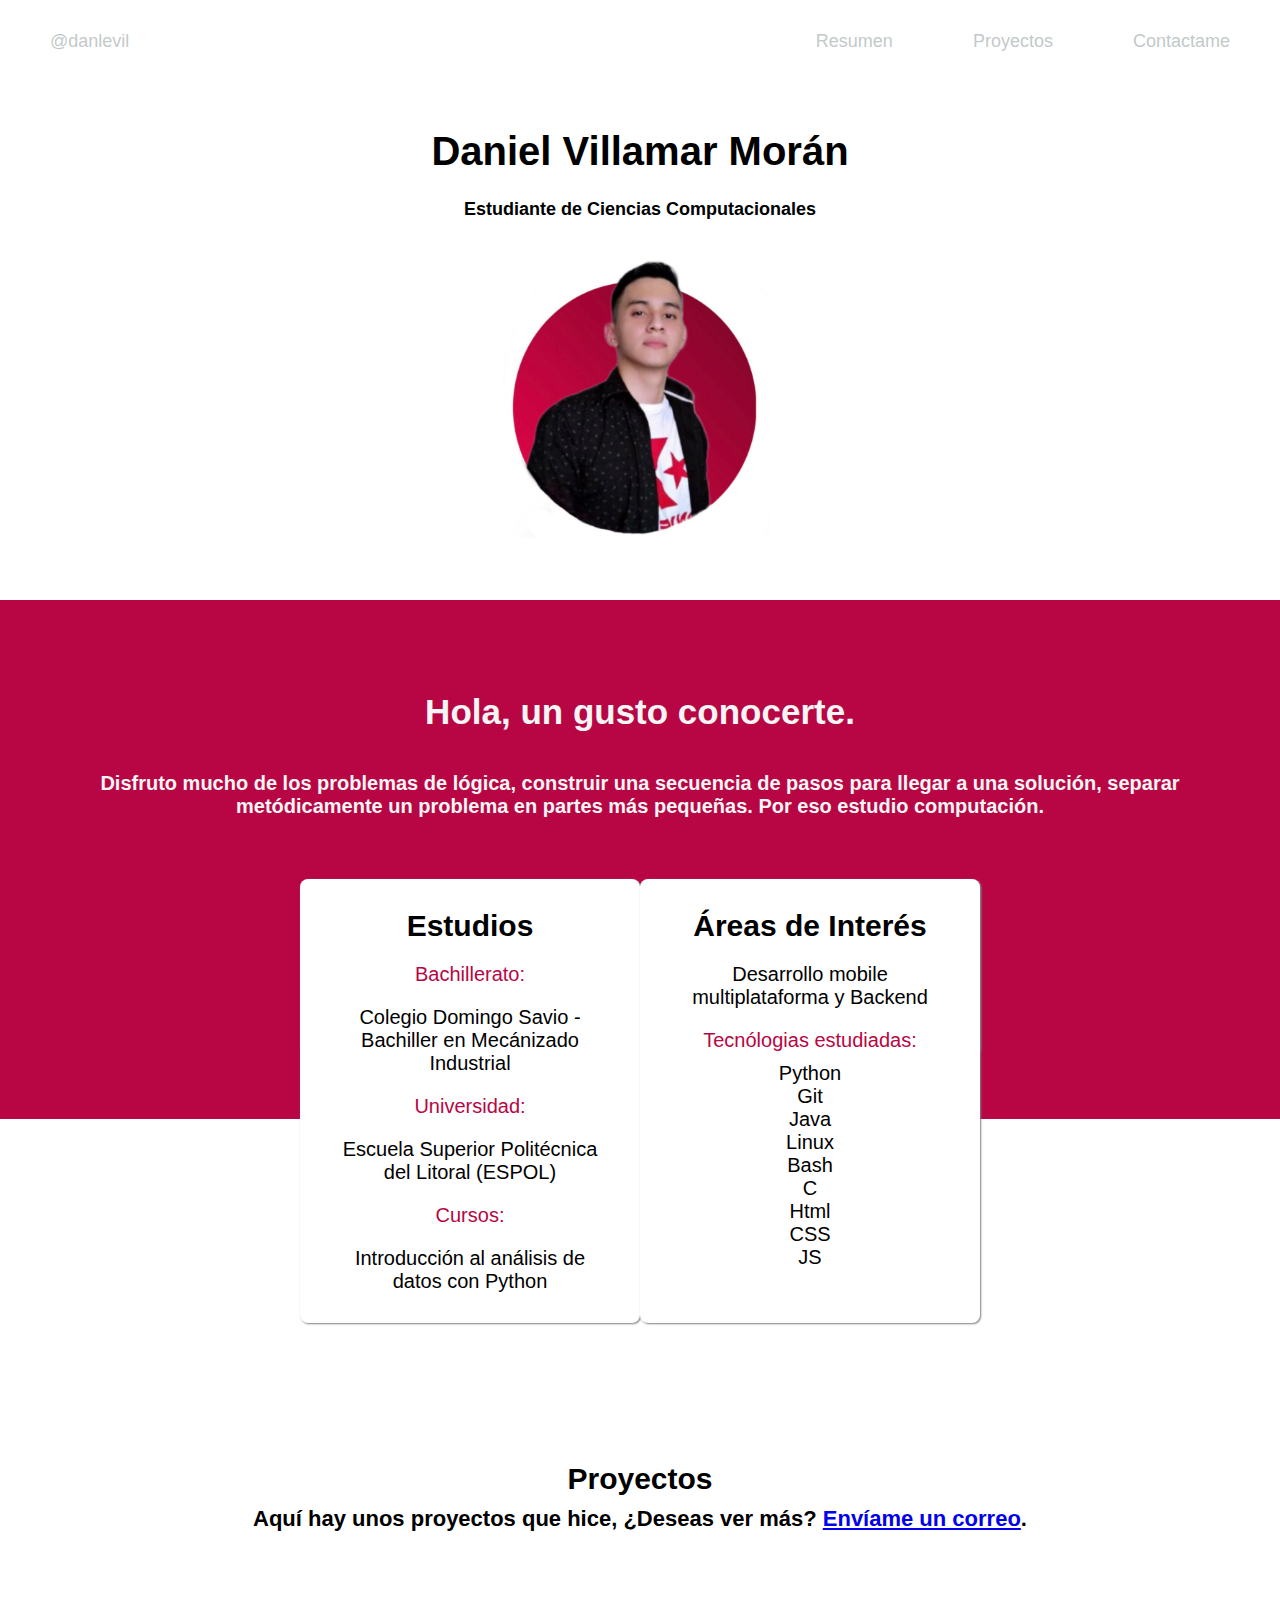
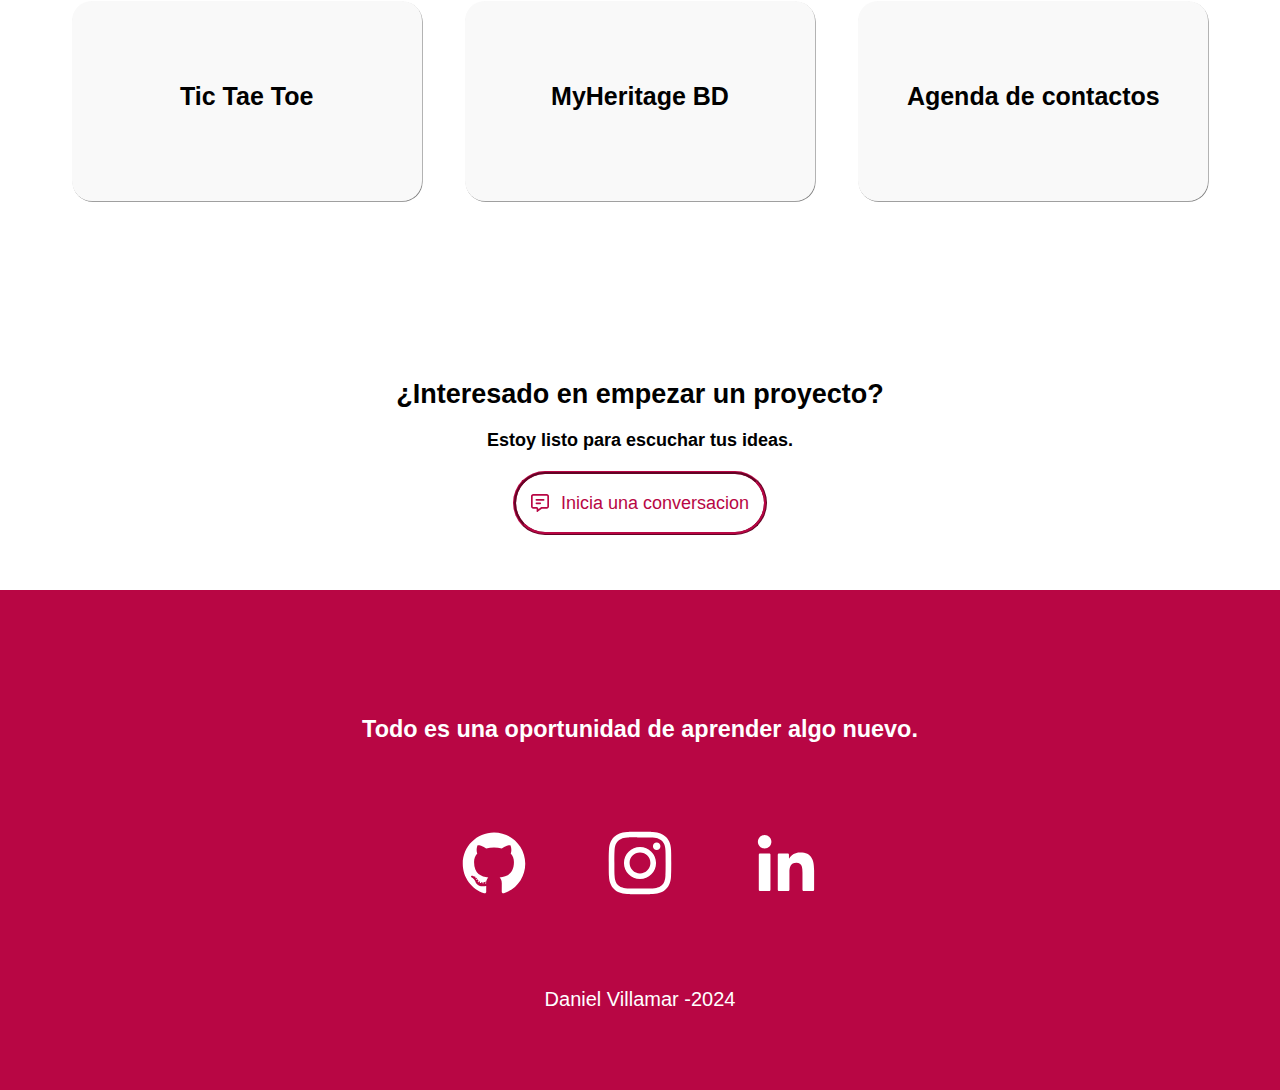
==== commit dc484538: "Style:Animaciones y contenedores del formulario de contacto creados; Feat:formulario y botones que e" ====
--- a/index.html
+++ b/index.html
@@ -11,21 +11,19 @@
         <link rel="preconnect" href="https://fonts.googleapis.com">
         <link rel="preconnect" href="https://fonts.gstatic.com" crossorigin>
         <link href="https://fonts.googleapis.com/css2?family=Fira+Sans:ital,wght@0,100;0,200;0,300;0,400;0,500;0,600;0,700;0,800;0,900;1,100;1,200;1,300;1,400;1,500;1,600;1,700;1,800;1,900&display=swap" rel="stylesheet">
-        <!--Bootstrap
-        <link rel="stylesheet" href="https://cdn.jsdelivr.net/npm/bootstrap@5.3.3/dist/css/bootstrap.min.css">-->
     </head>
     <body>
         <!--NavBar: Enlaces a las secciones-->
         <nav class="navbar">
             <div class="logo">
-                <a href="#">@danlevil</a>
+                <a href="https://github.com/danlevil">@danlevil</a>
             </div>
             <input type="checkbox" id="toggle-menu">
             <label for="toggle-menu" class="menu-icon">&#9776;</label>
             <ul class="menu">
                 <li><a href="#resumen">Resumen</a></li>
                 <li><a href="#proyectos">Proyectos</a></li>
-                <li><a href="#">Contactame</a></li>
+                <li><a href="form.html">Contactame</a></li>
             </ul>
         </nav>
         <!--Header: Nombre, descripción breve y foto-->
@@ -52,7 +50,7 @@
                     </div>
                 </div>
             </section>
-        <!--Información-->
+        <!--Información:Educacion y Áreas de interés-->
             <section class="sectionbackground">
                 <div class="containerBackground">
                     <section class="sb educacion">
@@ -89,27 +87,27 @@
             </section>
         <!--Proyectos, tarjetas proyectos-->
             <section class="proyectosPersonales">
-                <h2>Proyectos</h2>
-                <h4 id="proyectos">Aquí hay unos proyectos que hice, ¿Deseas ver más? <a href="danlevil@espol.edu.ec">Envíame un correo</a>.</h4>
+                <h2 id="proyectos">Proyectos</h2>
+                <h4 >Aquí hay unos proyectos que hice, ¿Deseas ver más? <a href="mailto:danlevil@espol.edu.ec">Envíame un correo</a>.</h4>
                 <div id="containerP">
                     <div class="containertarjeta">
                         <div class="tarjeta">
                             <h5>Tic Tae Toe</h5>
-                            <p class="tarjeta-text">Implementacion en Java del popular juego usando algoritmo de arboles.</p>
+                            <p class="tarjeta-text">Implementacion en Java del popular juego usando algoritmo MinMax.</p>
                             <a class="botonTarjetas" href="https://github.com/danlevil/ED-G9-Proyecto" target="_blank">Ver proyecto</a>    
                         </div>
                     </div>
                     <div class="containertarjeta">
                         <div class="tarjeta">
-                            <h5>Hierachy BD</h5>
-                            <p class="tarjeta-text">Implementacion sencilla de la base de datos del sitio @@@.com .</p>
+                            <h5>MyHeritage BD</h5>
+                            <p class="tarjeta-text">Implementacion sencilla de la base de datos del sitio MyHertige.com</p>
                             <a class="botonTarjetas" href="https://github.com/danlevil/BD-PROYECTO-Grupo3" target="_blank">Ver proyecto</a>
                         </div>
                     </div>
                     <div class="containertarjeta">
                         <div class="tarjeta">
                             <h5>Agenda de contactos</h5>
-                            <p class="tarjeta-text">Sistema de registro,administracion de contactos en Java.</p>
+                            <p class="tarjeta-text">Sistema de registro y administracion de contactos utilizando Java.</p>
                             <a class="botonTarjetas" href="https://github.com/danlevil/ED-G10-PROYECTO" target="_blank">Ver proyecto</a>
                         </div>
                     </div>
@@ -129,38 +127,54 @@
                 </div>
             </section>
         </main>
-        <footer>
+        <footer class="piepagina">
+            <h3>Todo es una oportunidad de aprender algo nuevo.</h3>
+            <div class="containerlinks">
+                <p class="enlaces">
+                    <a href="https://github.com/danlevil" class="linkscontacto">
+                        <span>
+                            <svg class="svgcontacto" width="80" height="80" viewBox="0 0 256 256" fill="none" xmlns="http://www.w3.org/2000/svg">
+                            <rect width="0" height="0" rx="60" fill="#242938"/>
+                            <path d="M128.001 30C72.7791 30 28 74.7708 28 130.001C28 174.184 56.6533 211.668 96.3867 224.891C101.384 225.817 103.219 222.722 103.219 220.081C103.219 217.696 103.126 209.819 103.083 201.463C75.2631 207.512 69.3927 189.664 69.3927 189.664C64.8437 178.105 58.2894 175.032 58.2894 175.032C49.2163 168.825 58.9733 168.953 58.9733 168.953C69.0151 169.658 74.3026 179.258 74.3026 179.258C83.2217 194.546 97.6965 190.126 103.403 187.571C104.301 181.107 106.892 176.696 109.752 174.199C87.5405 171.67 64.1913 163.095 64.1913 124.778C64.1913 113.86 68.0977 104.939 74.4947 97.9362C73.4564 95.4175 70.0335 85.2465 75.4635 71.4722C75.4635 71.4722 83.8609 68.7845 102.971 81.7226C110.948 79.5069 119.502 78.3958 128.001 78.3577C136.499 78.3958 145.061 79.5069 153.052 81.7226C172.139 68.7845 180.525 71.4722 180.525 71.4722C185.968 85.2465 182.544 95.4175 181.505 97.9362C187.917 104.939 191.797 113.86 191.797 124.778C191.797 163.187 168.403 171.644 146.135 174.119C149.722 177.223 152.918 183.308 152.918 192.638C152.918 206.018 152.802 216.787 152.802 220.081C152.802 222.742 154.602 225.86 159.671 224.878C199.383 211.64 228 174.169 228 130.001C228 74.7708 183.227 30 128.001 30ZM65.4536 172.453C65.2333 172.95 64.4517 173.099 63.7396 172.758C63.0143 172.432 62.6069 171.754 62.8421 171.256C63.0574 170.744 63.8406 170.602 64.5643 170.945C65.2913 171.271 65.7053 171.955 65.4536 172.453ZM70.3725 176.842C69.8956 177.285 68.9633 177.079 68.3307 176.38C67.6766 175.683 67.554 174.751 68.0376 174.302C68.5294 173.86 69.4336 174.067 70.0893 174.764C70.7434 175.47 70.8709 176.395 70.3725 176.842ZM73.7471 182.458C73.1344 182.884 72.1325 182.485 71.5132 181.595C70.9004 180.706 70.9004 179.64 71.5264 179.212C72.1474 178.785 73.1344 179.169 73.762 180.052C74.373 180.956 74.373 182.023 73.7471 182.458ZM79.4542 188.962C78.9061 189.566 77.7386 189.404 76.8841 188.579C76.0098 187.773 75.7663 186.629 76.3161 186.024C76.8709 185.418 78.045 185.589 78.9061 186.407C79.7738 187.211 80.0387 188.364 79.4542 188.962ZM86.8301 191.157C86.5883 191.941 85.4639 192.297 84.3312 191.964C83.2002 191.621 82.46 190.704 82.6885 189.912C82.9237 189.124 84.053 188.753 85.194 189.109C86.3234 189.45 87.0652 190.361 86.8301 191.157ZM95.2242 192.089C95.2523 192.913 94.2919 193.597 93.1029 193.612C91.9073 193.639 90.9402 192.971 90.9269 192.16C90.9269 191.327 91.8659 190.65 93.0615 190.63C94.2505 190.607 95.2242 191.269 95.2242 192.089ZM103.47 191.773C103.613 192.577 102.787 193.404 101.606 193.624C100.445 193.836 99.3702 193.339 99.2229 192.541C99.0788 191.716 99.92 190.89 101.079 190.676C102.262 190.471 103.32 190.955 103.47 191.773Z" fill="white"/>
+                            </svg>
+                        </span>
+                    </a>
+                    <a href="https://www.instagram.com/daniel_villamar16/" class="linkscontacto">
+                        <span>
+                            <svg class="svgcontacto" width="80" height="80" viewBox="0 0 256 256" fill="none" xmlns="http://www.w3.org/2000/svg">
+                                <rect width="0" height="0" rx="60" fill="url(#paint0_radial_206_683)"/>
+                                <rect width="0" height="0" rx="60" fill="url(#paint1_radial_206_683)"/>
+                                <path d="M128.009 28C100.851 28 97.4424 28.1188 86.7756 28.6042C76.1297 29.0917 68.8629 30.7771 62.5045 33.2501C55.9274 35.8042 50.3481 39.221 44.7898 44.7814C39.2272 50.3398 35.8105 55.919 33.248 62.4941C30.7688 68.8546 29.0813 76.1234 28.6021 86.7652C28.125 97.432 28 100.842 28 128.001C28 155.16 28.1208 158.558 28.6042 169.224C29.0938 179.87 30.7792 187.137 33.2501 193.495C35.8063 200.073 39.223 205.652 44.7835 211.21C50.3398 216.773 55.919 220.198 62.492 222.752C68.8546 225.225 76.1234 226.91 86.7673 227.398C97.4341 227.883 100.84 228.002 127.997 228.002C155.158 228.002 158.556 227.883 169.222 227.398C179.868 226.91 187.143 225.225 193.506 222.752C200.081 220.198 205.652 216.773 211.208 211.21C216.771 205.652 220.187 200.073 222.75 193.498C225.208 187.137 226.896 179.868 227.396 169.226C227.875 158.56 228 155.16 228 128.001C228 100.842 227.875 97.4341 227.396 86.7673C226.896 76.1213 225.208 68.8546 222.75 62.4962C220.187 55.919 216.771 50.3398 211.208 44.7814C205.646 39.2189 200.083 35.8022 193.5 33.2501C187.125 30.7771 179.854 29.0917 169.208 28.6042C158.541 28.1188 155.145 28 127.978 28H128.009ZM119.038 46.021C121.701 46.0169 124.672 46.021 128.009 46.021C154.71 46.021 157.874 46.1169 168.418 46.596C178.168 47.0419 183.46 48.671 186.985 50.0398C191.652 51.8523 194.979 54.019 198.477 57.5191C201.977 61.0191 204.143 64.3525 205.96 69.0192C207.329 72.54 208.96 77.8318 209.404 87.5819C209.883 98.1236 209.987 101.29 209.987 127.978C209.987 154.666 209.883 157.833 209.404 168.374C208.958 178.124 207.329 183.416 205.96 186.937C204.148 191.604 201.977 194.927 198.477 198.425C194.977 201.925 191.654 204.091 186.985 205.904C183.464 207.279 178.168 208.904 168.418 209.35C157.876 209.829 154.71 209.933 128.009 209.933C101.307 209.933 98.1424 209.829 87.6006 209.35C77.8505 208.9 72.5588 207.271 69.0317 205.902C64.365 204.089 61.0316 201.923 57.5316 198.423C54.0315 194.923 51.8648 191.598 50.0481 186.929C48.6794 183.408 47.0481 178.116 46.6044 168.366C46.1252 157.824 46.0294 154.658 46.0294 127.953C46.0294 101.249 46.1252 98.0986 46.6044 87.5569C47.0502 77.8068 48.6794 72.515 50.0481 68.99C51.8607 64.3233 54.0315 60.9899 57.5316 57.4899C61.0316 53.9899 64.365 51.8232 69.0317 50.0065C72.5567 48.6315 77.8505 47.0064 87.6006 46.5585C96.8257 46.1419 100.401 46.0169 119.038 45.996V46.021ZM181.389 62.6254C174.764 62.6254 169.389 67.9942 169.389 74.6213C169.389 81.2464 174.764 86.6214 181.389 86.6214C188.014 86.6214 193.389 81.2464 193.389 74.6213C193.389 67.9962 188.014 62.6212 181.389 62.6212V62.6254ZM128.009 76.6463C99.6487 76.6463 76.6547 99.6403 76.6547 128.001C76.6547 156.362 99.6487 179.345 128.009 179.345C156.37 179.345 179.356 156.362 179.356 128.001C179.356 99.6403 156.368 76.6463 128.007 76.6463H128.009ZM128.009 94.6674C146.418 94.6674 161.343 109.59 161.343 128.001C161.343 146.41 146.418 161.335 128.009 161.335C109.599 161.335 94.6757 146.41 94.6757 128.001C94.6757 109.59 109.599 94.6674 128.009 94.6674V94.6674Z" fill="white"/>
+                                <defs>
+                                <radialGradient id="paint0_radial_206_683" cx="0" cy="0" r="1" gradientUnits="userSpaceOnUse" gradientTransform="translate(68.0003 275.717) rotate(-90) scale(253.715 235.975)">
+                                <stop stop-color="#FFDD55"/>
+                                <stop offset="0.1" stop-color="#FFDD55"/>
+                                <stop offset="0.5" stop-color="#FF543E"/>
+                                <stop offset="1" stop-color="#C837AB"/>
+                                </radialGradient>
+                                <radialGradient id="paint1_radial_206_683" cx="0" cy="0" r="1" gradientUnits="userSpaceOnUse" gradientTransform="translate(-42.8814 18.4418) rotate(78.6806) scale(113.412 467.488)">
+                                <stop stop-color="#3771C8"/>
+                                <stop offset="0.128" stop-color="#3771C8"/>
+                                <stop offset="1" stop-color="#6600FF" stop-opacity="0"/>
+                                </radialGradient>
+                                </defs>
+                            </svg>
+                        </span>
+                    </a>
+                    <a href="https://www.instagram.com/daniel_villamar16/" class="linkscontacto">
+                        <span>
+                            <svg class="svgcontacto" width="80" height="80" viewBox="0 0 256 256" fill="none" xmlns="http://www.w3.org/2000/svg">
+                            <rect width="0" height="0" rx="60" fill="white"/>
+                            <rect width="0" height="0" rx="60" fill="#0A66C2"/>
+                            <path d="M184.715 217.685H213.985C216.194 217.685 217.985 215.895 217.985 213.686L218 151.844C218 119.521 211.035 94.6755 173.262 94.6755C158.903 94.1423 145.362 101.544 138.055 113.904C137.997 114.002 137.893 114.062 137.779 114.062C137.603 114.062 137.46 113.919 137.46 113.743V101.66C137.46 99.4511 135.67 97.6602 133.46 97.6602H105.683C103.474 97.6602 101.683 99.4511 101.683 101.66V213.68C101.683 215.89 103.474 217.68 105.683 217.68H134.951C137.16 217.68 138.951 215.89 138.951 213.68V158.307C138.951 142.65 141.921 127.487 161.332 127.487C180.467 127.487 180.715 145.403 180.715 159.321V213.685C180.715 215.894 182.506 217.685 184.715 217.685Z" fill="white"/>
+                            <path d="M38 59.6275C38 71.4921 47.7675 81.2539 59.6321 81.2539C71.4944 81.2528 81.2551 71.4853 81.2551 59.623C81.2528 47.7607 71.491 38 59.6275 38C47.763 38 38 47.763 38 59.6275Z" fill="white"/>
+                            <path d="M44.9588 217.685H74.2659C76.4751 217.685 78.2659 215.894 78.2659 213.685V101.66C78.2659 99.4511 76.4751 97.6602 74.2659 97.6602H44.9588C42.7497 97.6602 40.9588 99.4511 40.9588 101.66V213.685C40.9588 215.894 42.7497 217.685 44.9588 217.685Z" fill="white"/>
+                            </svg>
+                        </span>
+                    </a>
+                </p>
+            </div>
             <p>Daniel Villamar -2024</p>
-            <a href="">Mis links de contacto, linkedn, github</a>
         </footer>
-        <!--Bootstrap JS
-        <script src="https://cdn.jsdelivr.net/npm/bootstrap@5.3.3/dist/js/bootstrap.bundle.min.js"></script>-->
     </body>
 </html>
-                <!--<iframe src="https://www.google.com/maps/embed?pb=!1m18!1m12!1m3!1d63792.24264597484!2d-80.03666717832031!3d-2.1478802000000035!2m3!1f0!2f0!3f0!3m2!1i1024!2i768!4f13.1!3m3!1m2!1s0x902d72f925e5bfdb%3A0x327cdb9f7f4ba3b2!2sEscuela%20Superior%20Polit%C3%A9cnica%20del%20Litoral%20(ESPOL)!5e0!3m2!1ses!2sec!4v1728502370541!5m2!1ses!2sec" width="600" height="450" style="border:0;" allowfullscreen="" loading="lazy" referrerpolicy="no-referrer-when-downgrade"></iframe>-->
-                <!--<iframe width="560" height="315" src="https://www.youtube.com/embed/fregObNcHC8?si=qarsJ1gF5odza_3P" title="YouTube video player" frameborder="0" allow="accelerometer; autoplay; clipboard-write; encrypted-media; gyroscope; picture-in-picture; web-share" referrerpolicy="strict-origin-when-cross-origin" allowfullscreen></iframe>-->   
-
-                <!--<form>
-                    <label for="nombre">Nombre Completo:</label>
-                    <input type="text" id="nombre" name="nombre" required>
-                    <label for="email">Correo Electrónico:</label>
-                    <input type="email" id="email" name="email" required>
-                    <label for="experiencia">Experiencia Laboral:</label>
-                    <textarea id="experiencia" name="experiencia" rows="5"
-                    required></textarea>
-                    <label for="educacion">Educación:</label>
-                    <textarea id="educacion" name="educacion" rows="5"
-                    required></textarea>
-                    <label>Habilidades Técnicas:</label><br>
-                    <input type="checkbox" name="habilidades" value="HTML"> HTML
-                    <input type="checkbox" name="habilidades" value="CSS"> CSS
-                    <input type="checkbox" name="habilidades" value="JavaScript">
-                    JavaScript
-                    <label for="intereses">Intereses:</label>
-                    <select id="intereses" name="intereses">
-                    <option value="desarrollo">Desarrollo Web</option>
-                    <option value="diseno">Diseño Gráfico</option>
-                    <option value="marketing">Marketing Digital</option>
-                    </select>
-                    <button type="submit">Enviar</button>
-                    </form>-->--- a/stylesheets/style.css
+++ b/stylesheets/style.css
@@ -22,12 +22,10 @@
     position: relative;
     height: 10px;
 }
-/* Hide the checkbox */
 input[type="checkbox"] {
     display: none;
 }
 
-/* Menu icon for mobile */
 .menu-icon {
     display: none;
     font-size: 30px;
@@ -35,7 +33,6 @@
     cursor: pointer;
 }
 
-/* Menu for larger screens */
 .menu {
     list-style: none;
     display: flex;
@@ -62,7 +59,6 @@
     margin-bottom: 1px;
 }
 
-/* Responsive styles */
 @media screen and (max-width: 768px) {
     .logo{
         display: none;
@@ -89,13 +85,11 @@
         padding-left: 20px;
     }
 
-    /* Show menu icon on mobile */
     .menu-icon {
         display: block;
     }
     
 
-    /* Toggle menu when checkbox is checked */
     input[type="checkbox"]:checked ~ .menu {
         display: flex;
         
--- a/stylesheets/styleBackground.css
+++ b/stylesheets/styleBackground.css
@@ -12,28 +12,29 @@
     max-height: 15rem;/*Controla cuanto va a crecer el section*/
     padding-bottom: 4rem; 
     margin-bottom: 18rem;
-    border: dashed violet;
 }
 
 .containerBackground{
-    border: dashed yellow;
     display: flex;
     flex-wrap: wrap;
     min-width: 500px;
-    background-color: rgb(190, 185, 185,0.6);
-    border-radius: 8px;
     margin-left: 15em;
     margin-right: 15em;
     box-shadow: gray 1px 1px 2px;
+    border-radius: 8px;
+
+    
 
 }
 .sb{
+    border-radius: 8px;
     padding:  20px;
     background-color:  white;
-    border: dashed red;
     flex-basis: 50%;
     text-align: center;
     flex-basis: 50%;
+    box-shadow: gray 1px 1px 2px;
+    
 }
 .sb>p , .sb>h2{
     padding: 10px;
@@ -66,8 +67,8 @@
 
 /*Seccion de proyectos personales*/
 .proyectosPersonales{
-    margin-top: 10px;
-    padding: 20px;
+    margin-top: 2rem;
+    padding: 50px;
     margin-bottom: 4rem;
 }
 .proyectosPersonales h2{
@@ -83,7 +84,7 @@
 #containerP{
     display: flex;
     flex-wrap: wrap;
-    margin-top: 5rem;
+    margin-top: 4rem;
 }
 .containertarjeta{
     display: flex;
@@ -97,7 +98,6 @@
 .tarjeta{
     background-color:rgba(227, 227, 227, 0.2) ;
     border-radius: 20px;
-    border: 0.7px gray solid;
     box-shadow: gray 0.6px 0.8px 0.5px;
     display: flex;
     flex-direction: column;
--- a/stylesheets/styleContacto.css
+++ b/stylesheets/styleContacto.css
@@ -1,5 +1,6 @@
+/*Texto y boton del formulario*/
 .info_y_contacto{
-    margin-top: 10rem;
+    margin-top: 8rem;
     font-size: 18px;
     box-shadow: 0.2;
 }
@@ -39,3 +40,40 @@
         color: white;
     }
 }
+/*Footer y links*/
+.piepagina{
+    display: flex;
+    flex-wrap: wrap;
+    flex-direction: column;
+    justify-content: center;
+    align-items: center;
+    background-color: #b80644;
+    color: white;
+    margin-top: 3.4rem;
+    height: 500px;
+}
+.piepagina h3{
+    margin-top: 3rem;
+}
+.containerlinks{
+    display: flex;
+    flex-wrap: wrap;
+    margin-top: 5rem;
+    margin-bottom: 5rem;
+    padding-right: 20px;
+    padding-left: 20px;
+    
+}
+.enlaces{
+    display: inline;
+}
+.linkscontacto{
+    text-decoration: none;
+    padding-right: 30px;
+    padding-left: 30px;
+}
+.svgcontacto{
+    width: 80px;
+    
+
+}
